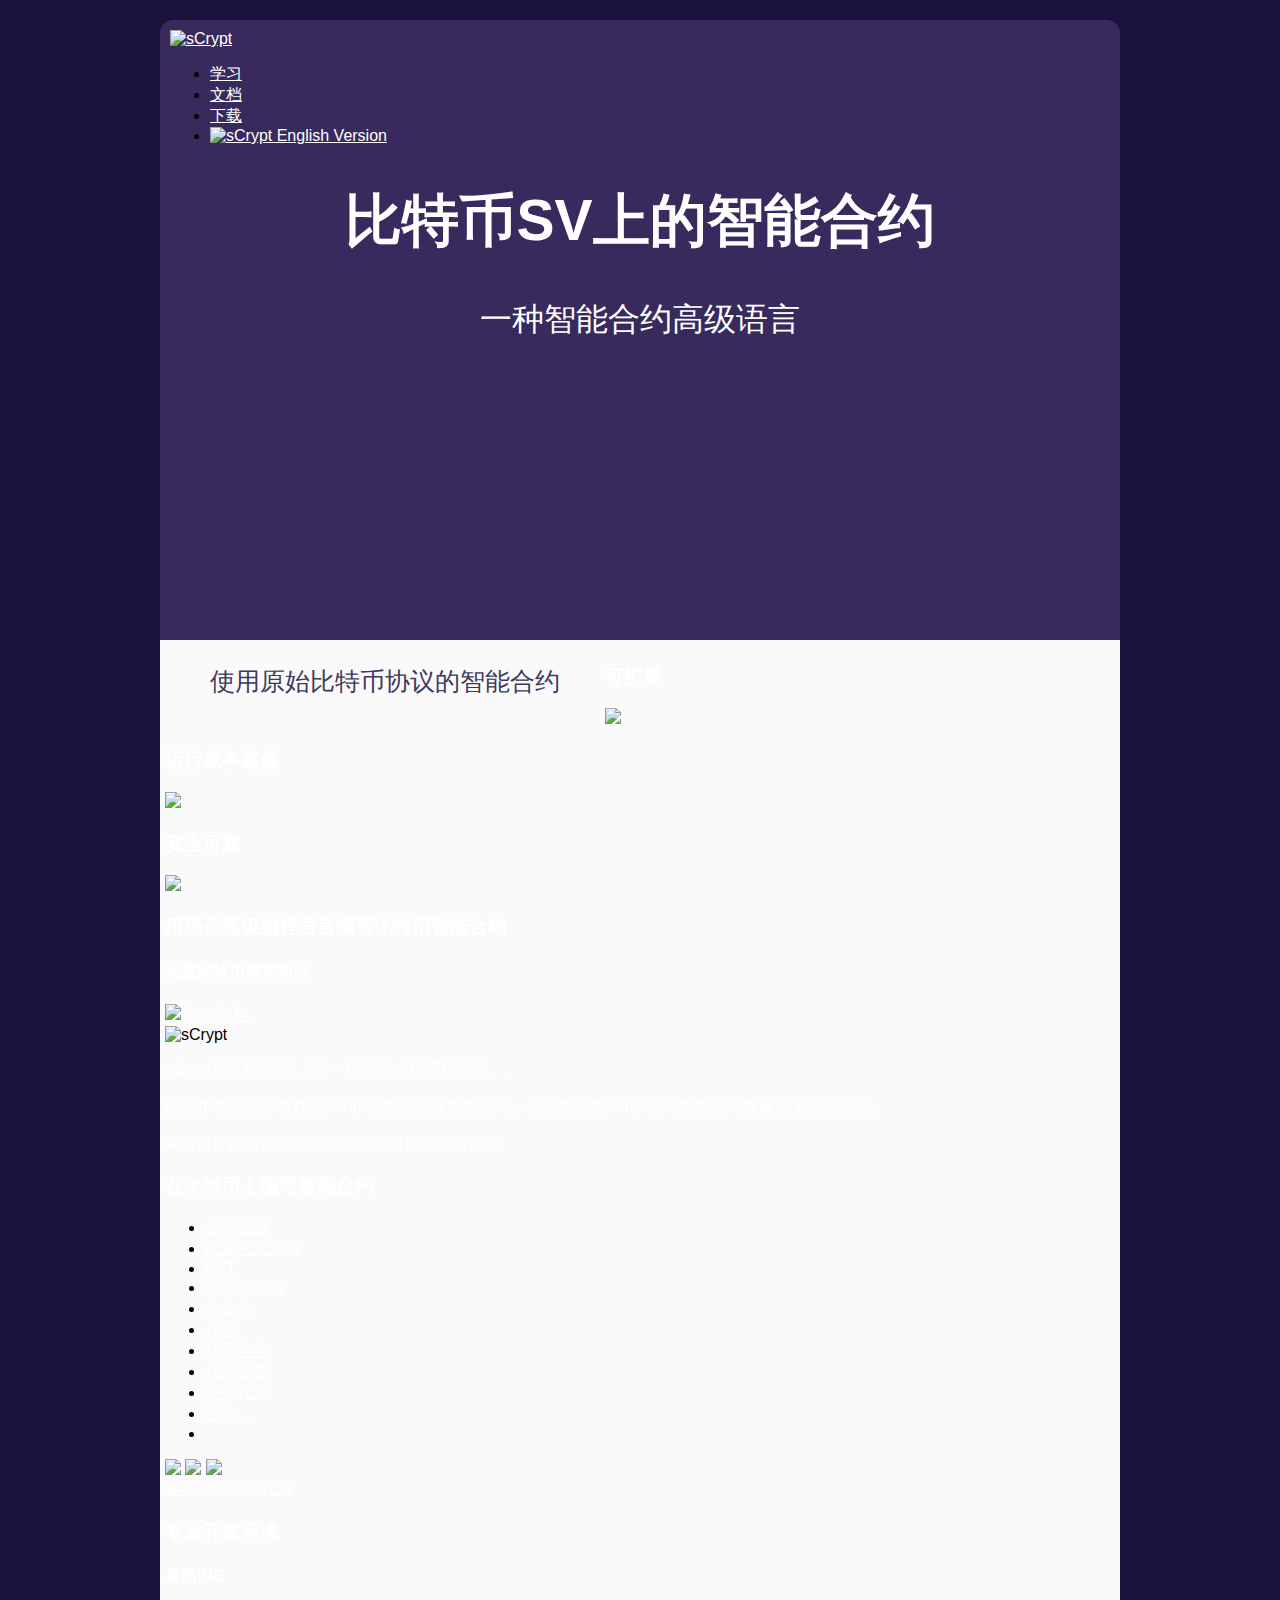
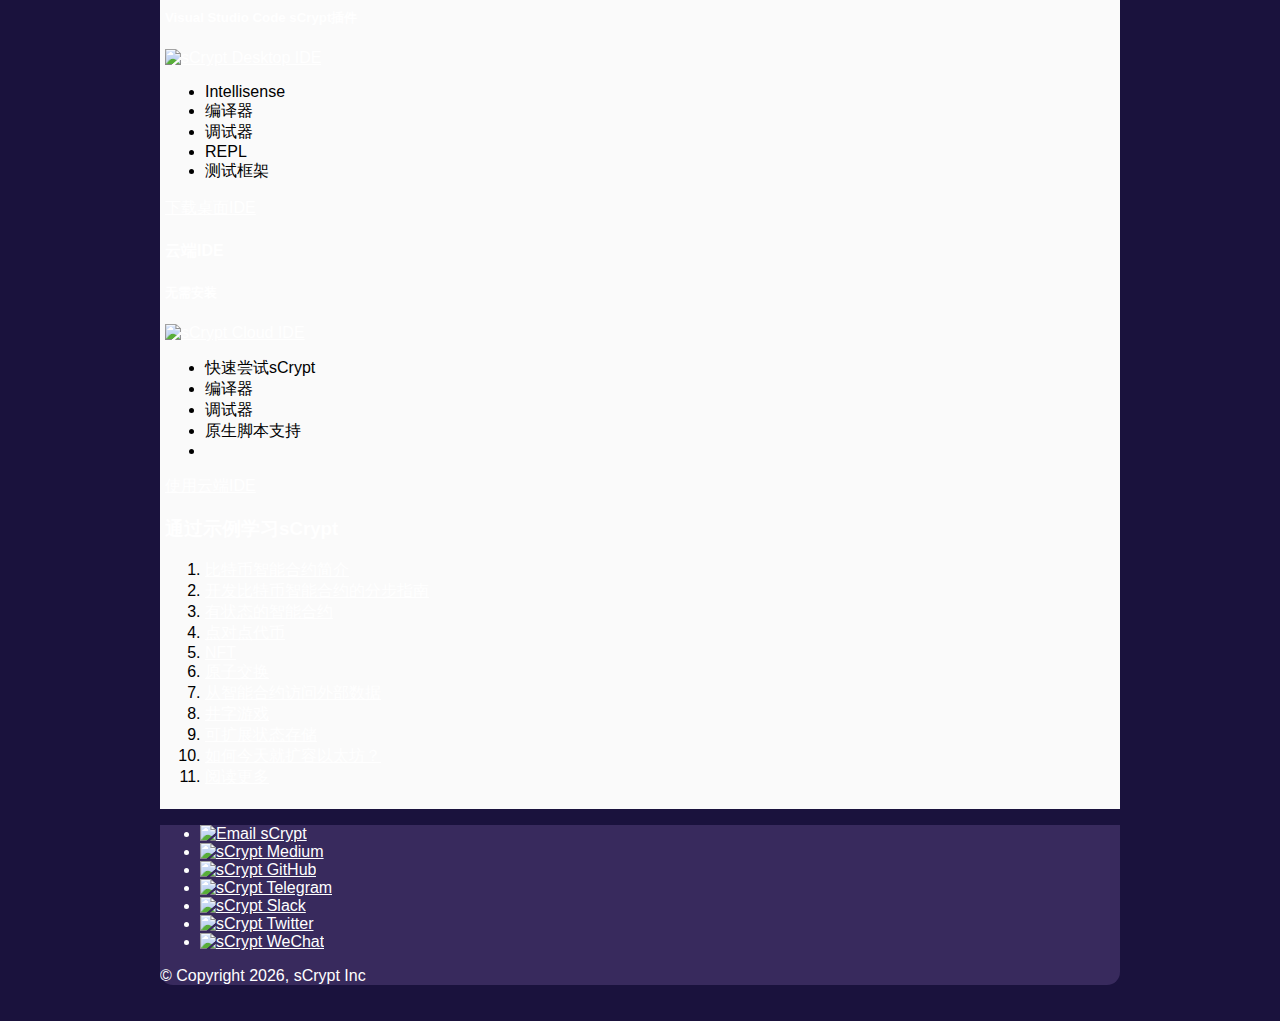
==== chinese.html @ aef9622e "update slack link" ====
<!DOCTYPE html>
<html>
  <head>
    <meta charset="utf-8">
    <meta name="viewport" content="width=device-width, initial-scale=1">
    <title>sCrypt — 比特币SV上的一种高级智能合约语言</title>
    <link rel="stylesheet" href="static/css/bulma.min.css">
    <link rel="stylesheet" href="static/css/app.css?cb=3">

    <meta name="description" content="比特币SV上的一种高级智能合约语言"/>
    <link rel="canonical" href="https://www.scrypt.io" />
    <meta property="og:title" content="sCrypt | Bitcoin SV"/>
    <meta property="og:description" content="比特币SV上的一种高级智能合约语言" />
    <meta property="og:image" content="https://scrypt.io/static/img/screenshot.png" />
    <meta property="og:image:width" content="1920"/>
    <meta property="og:image:height" content="1080"/>
    <meta property="og:url" content="https://scrypt.io"/>
    <meta property="og:site_name" content="scrypt"/>
    <meta property="og:type" content="website"/>
  </head>
  <body>
    <div class="container">

      <div class="site-wrapper">
        <div class="header">

          <div class="top-bar">
            <a href="/"><img src="static/img/scrypt.png" alt="sCrypt" class="logo" /></a>

            <ul class="navigation">
              <li class="learn-link"><a href="#learn">学习</a></li>
              <li><a href="https://scryptdoc.readthedocs.io/zh_CN/latest/" target="_blank">文档</a></li>
              <li class="download-link"><a href="#download">下载</a></li>
              <li class="language-link"><a href="/">
                  <img src="/static/img/english.svg" alt="sCrypt English Version" class="language-icon" />
                </a></li>
            </ul>

            <div class="clear"></div>
          </div>

          <h1 class="title">
            <span class="nowrap">比特币SV</span>上的智能合约
          </h1>
          <p class="subtitle">
            一种智能合约高级语言
          </p>

          <img src="static/img/code-sample1.png" alt="sCrypt Demo Contract" class="code-demo-mobile" />

        </div><!-- .header -->

        <div class="content-wrapper">
          <div class="columns">
            <p class="subtitle">使用原始比特币协议的智能合约</p>
            <div class="code-demo"></div>
          </div>
          <div class="clear"></div>
          <div class="columns widgets">
            <div class="column is-4">
              <div class="widget">
                <h3>可扩展</h3>
                <img src="static/img/up.svg" class="icon" />
                <div class="clear"></div>
              </div>
            </div>
            <div class="column is-4">
              <div class="widget">
                <h3>运行成本超低</h3>
                <img src="static/img/cent.svg" class="icon" />
                <div class="clear"></div>
              </div>
            </div>
            <div class="column is-4">
              <div class="widget">
                <h3>安全可靠</h3>
                <img src="static/img/lock.svg" class="icon" />
                <div class="clear"></div>
              </div>
            </div>
          </div>


          <div class="cta">
            <h3 class="title">用现代高级编程语言编写比特币智能合约 <span class="no-wrap"></span> </h3>
            <h4 class="small">无需比特币脚本知识</h4>
            <a href="https://scryptdoc.readthedocs.io/zh_CN/latest/" class="button is-large">
              <img src="static/img/books.svg" />
              阅读文档
            </a>
          </div>

          <div class="about">
            <div class="columns is-mobile">
              <div class="column is-2">
                <img src="static/img/logo-small.png" alt="sCrypt" />
              </div>
              <div class="column">
                <p>sCrypt是比特币SV上的一种智能合约高级语言。 <span class="nowrap"></span>.</p>

                <p>比特币使用基于堆栈的Script语言来支持智能合约，但是用原生Script编写智能合约既麻烦又容易出错。</p>

                <p>sCrypt旨在简化编写在链上运行的复杂智能合约。</p>
              </div>
            </div>
          </div>

          <div class="examples">
            <h3 class="title">在比特币上编写智能合约</h3>
            <div class="wrapper">
              <ul>
                <li><a href="https://github.com/sCrypt-Inc/boilerplate/blob/master/contracts/tictactoe.scrypt" data-img="code-tictactoe.png" class="example active" onClick="return didClickBuild(this)">井字游戏</a></li>
                <li><a class="example" href="https://github.com/sCrypt-Inc/boilerplate/blob/master/contracts/conwaygol.scrypt" data-img="code-gameoflife.png" onClick="return didClickBuild(this)">康威生命游戏</a></li>
                <li><a class="example" href="https://github.com/sCrypt-Inc/boilerplate/blob/master/contracts/nonFungibleToken.scrypt" data-img="code-nft.png" onClick="return didClickBuild(this)">NFT</a></li>
                <li><a class="example" href="https://github.com/sCrypt-Inc/boilerplate/blob/master/contracts/rps.scrypt" data-img="code-rockpapersissors.png" onClick="return didClickBuild(this)">石头剪刀布</a></li>
                <li><a class="example" href="https://github.com/sCrypt-Inc/boilerplate/blob/master/contracts/faucet.scrypt" data-img="code-faucet.png" onClick="return didClickBuild(this)">水龙头</a></li>
                <li><a class="example" href="https://github.com/sCrypt-Inc/boilerplate/blob/master/contracts/token.scrypt" data-img="code-token.png" onClick="return didClickBuild(this)">代币</a></li>
                <li><a class="example" href="https://github.com/sCrypt-Inc/boilerplate/blob/master/contracts/tokenSwap.scrypt" data-img="code-tokenswap.png" onClick="return didClickBuild(this)">代币互换</a></li>
                <li><a class="example" href="https://github.com/sCrypt-Inc/boilerplate/blob/master/contracts/tokenSale.scrypt" data-img="code-tokensale.png" onClick="return didClickBuild(this)">代币销售</a></li>
                <li><a class="example" href="https://github.com/sCrypt-Inc/boilerplate/blob/master/contracts/spvToken.scrypt" data-img="code-spvtoken.png" onClick="return didClickBuild(this)">SPV代币</a></li>
                <li><a href="https://github.com/sCrypt-Inc/boilerplate/tree/master/contracts" target="_blank">更多...</a></li>
                <li class="clear"></li>
              </ul>
              <a href="javascript:didClickPreviousBuild()" class="controller prev"><img src="static/img/prev.png" /></a>
              <a href="javascript:didClickNextBuild()" class="controller next"><img src="static/img/next.png" /></a>
              <a href="https://github.com/sCrypt-Inc/boilerplate/blob/master/contracts/tictactoe.scrypt" target="_blank" class="screenshot-link">
                <img class="screenshot" src="static/img/code/code-tictactoe.png" />
              </a>

            </div>
            <a target="_blank" href="https://github.com/sCrypt-Inc/boilerplate/blob/master/contracts/tictactoe.scrypt" class="see-code">参考井字游戏代码</a>
          </div>

          <div class="downloads" id="download">
            <h3 class="title">专业开发环境</h3>

            <div class="columns">
              <div class="column">
                <div class="desktop wrapper">
                  <h4>桌面IDE</h4>
                  <h5>Visual Studio Code sCrypt插件</h5>
                  <a href="https://marketplace.visualstudio.com/items?itemName=bsv-scrypt.sCrypt">
                    <img src="static/img/desktop-ide.png" alt="sCrypt Desktop IDE" />
                  </a>
                  <div class="content">
                    <ul>
                      <li>Intellisense</li>
                      <li>编译器</li>
                      <li>调试器</li>
                      <li>REPL</li>
                      <li>测试框架</li>
                    </ul>
                  </div>
                  <a class="button" href="https://marketplace.visualstudio.com/items?itemName=bsv-scrypt.sCrypt">下载桌面IDE</a>
                </div>
              </div>
              <div class="column">
                <div class="cloud wrapper">
                  <h4>云端IDE</h4>
                  <h5>无需安装</h5>
                  <a href="https://scrypt.studio/">
                    <img src="static/img/cloud-ide.png" alt="sCrypt Cloud IDE" />
                  </a>
                  <div class="content">
                    <ul>
                      <li>快速尝试sCrypt</li>
                      <li>编译器</li>
                      <li>调试器</li>
                      <li>原生脚本支持</li>
                      <li class="no-bullet">&nbsp;</li>
                    </ul>
                  </div>
                  <a class="button" href="https://scrypt.studio/">使用云端IDE</a>
                </div>
              </div>
              <div class="clear"></div>
            </div>
          </div>


          <div class="learn" id="learn">
            <h3 class="title">通过示例学习sCrypt</h3>
            <div class="wrapper">
              <div class="content">
                <ol>


                  <li><a target="_blank" href="https://xiaohuiliu.medium.com/introduction-to-bitcoin-smart-contracts-9c0ea37dc757">比特币智能合约简介</a></li>
                  <li><a target="_blank" href="https://xiaohuiliu.medium.com/a-step-by-step-guide-to-developing-bitcoin-smart-contracts-e43f00f42f05">开发比特币智能合约的分步指南</a></li>
                  <li><a target="_blank" href="https://medium.com/coinmonks/stateful-smart-contracts-on-bitcoin-sv-c24f83a0f783">有状态的智能合约</a></li>
                  <li><a target="_blank" href="https://xiaohuiliu.medium.com/peer-to-peer-tokens-6508986d9593">点对点代币</a></li>
                  <li><a target="_blank" href="https://xiaohuiliu.medium.com/non-fungible-tokens-on-bitcoin-sv-4575368f46a">NFT</a></li>
                  <li><a target="_blank" href="https://xiaohuiliu.medium.com/atomic-swap-on-bitcoin-sv-abc28e836cd5">原子交换</a></li>
                  <li><a target="_blank" href="https://medium.com/coinmonks/access-external-data-from-bitcoin-smart-contracts-2ecdc7448c43">从智能合约访问外部数据</a></li>
                  <li><a target="_blank" href="https://xiaohuiliu.medium.com/tic-tac-toe-on-bitcoin-sv-5acdf5bd676d">井字游戏</a></li>
                  <li><a target="_blank" href="https://xiaohuiliu.medium.com/scalable-state-storage-in-bsv-smart-contracts-60f9aeb3b1f">可扩展状态存储</a></li>
                  <li><a target="_blank" href="https://xiaohuiliu.medium.com/how-to-scale-ethereum-today-9bbaece3fb2e">如何今天就扩容以太坊？</a></li>
                  <li class="no-bullet"><a target="_blank" href="https://xiaohuiliu.medium.com/">阅读更多</a></li>

                </ol>
              </div>
            </div>
          </div>


        </div><!-- .content -->

        <div class="footer">
          <ul>
            <li><a title="Email sCrypt" target="_blank" href="mailto:support@scrypt.io"><img src="static/img/email.png" alt="Email sCrypt" /></a></li>
            <li><a title="sCrypt Medium" target="_blank" href="https://medium.com/@xiaohuiliu"><img src="static/img/medium.png" alt="sCrypt Medium" /></a></li>
            <li><a title="sCrypt GitHub" target="_blank" href="https://github.com/sCrypt-Inc"><img src="static/img/github.png" alt="sCrypt GitHub" /></a></li>
            <li><a title="sCrypt Telegram" target="_blank" href="https://t.me/joinchat/GwaRAxKT16JjXyHt5PuhHw"><img src="static/img/telegram.png" alt="sCrypt Telegram" /></a></li>
            <li><a title="sCrypt Slack" target="_blank" href="https://scryptworkspace.slack.com"><img src="static/img/slack.png" alt="sCrypt Slack" /></a></li>
            <li><a title="sCrypt Twitter" target="_blank" href="https://twitter.com/sinoTrinity"><img src="static/img/twitter.png" alt="sCrypt Twitter" /></a></li>
            <li><a title="sCrypt WeChat" target="_blank" href="static/img/wechat-qrcode.jpg"><img src="static/img/wechat.png" alt="sCrypt WeChat" /></a></li>
          </ul>
          <div class="clear"></div>
          <p>&copy; Copyright <script>document.write(new Date().getFullYear())</script>, sCrypt Inc</p>

        </div><!-- .footer-->

      </div><!-- .site-wrapper -->

    </div>
    <script src="https://code.jquery.com/jquery-3.5.1.slim.min.js" integrity="sha256-4+XzXVhsDmqanXGHaHvgh1gMQKX40OUvDEBTu8JcmNs=" crossorigin="anonymous"></script>
    <script src="static/js/app.js?cb=1"></script>
  </body>
</html>
---- static/css/app.css ----
body, html {
    background-color: #1A123D;
    font-family: Helvetica Neue, Helvetica;
}

p,
a,
h1,
h2,
h3,
h4,
h5,
strong,
em,
h6 {
    color: white;
}

.title, .subtitle {
    color: white;
}

.site-wrapper {
    max-width: 960px;
    margin: 0 auto;
    overflow: hidden;
}

.header {
    background: #382A5D url("/static/img/header.png") no-repeat bottom left;
    height: 600px;
    padding: 10px;
}

.header .top-bar {
    margin-bottom: 30px;
}

.header .logo {
}

.code-demo {
    background: url("/static/img/code-sample1.png") no-repeat;
    height: 629px;
    right: 0px;
    top: -450px;
    position: absolute;
    width: 593px;
}

.header .title {
    text-align: center;
    font-size: 57px;
}

.header .subtitle {
    text-align: center;
    font-size: 32px;
}

.content-wrapper .subtitle {
    color: #3F385D;
    font-size: 25px;
    margin-top: 20px;
    text-align: center;
}

.content-wrapper {
    background: #FAFAFA;
    margin: 0px;
    padding: 5px;
    min-height: 500px;
    position: relative;
}

.content-wrapper .subtitle {
    margin-top: 20px;
    float: left;
    width: 400px;
    margin-left: 20px;
    margin-right: 20px;
}

.footer {
    margin-top: 0px;
    background: #382A5D;
    color: white;
    padding: 0px;
    min-height: 100px;
}

.code-demo-mobile {
    display: none;
    margin: 0 auto;
    margin-top: -40px;
    transform: scale(1.1);
}

@media(min-width: 1024px) {
    .site-wrapper {
        margin-top: 20px;
        margin-bottom: 20px;
    }

    .header {
        border-top-left-radius: 13px;
        border-top-right-radius: 13px;
    }

    .footer {
        border-bottom-left-radius: 13px;
        border-bottom-right-radius: 13px;
    }
}

@media(max-width: 915px) {
    .header .title {
        font-size: 48px;
    }

    .header .subtitle {
        font-size: 27px;
    }

    .code-demo {
        top: -465px;
        left: 0px;
        right: 0px;
        margin-left: auto;
        margin-right: auto;
    }

    .content-wrapper .subtitle {
        margin-top: 70px;
        float: none;
        width: auto;
        margin-left: 0px;
        margin-right: 0px;
    }
}

@media(max-width: 767px) {
    .header .title {
        font-size: 45px;
    }

    .header .subtitle {
        font-size: 25px;
    }

    .code-demo {
        display: none;
    }

    .code-demo-mobile {
        display: block;
    }

    .content-wrapper .subtitle {
        margin-top: 10px;
    }
}

@media(max-width: 450px) {
    .header .title {
        font-size: 35px;
    }

    .header .subtitle {
        font-size: 18px;
    }

    .code-demo-mobile {
        margin-top: 40px;
        transform: scale(1.5);
    }


}
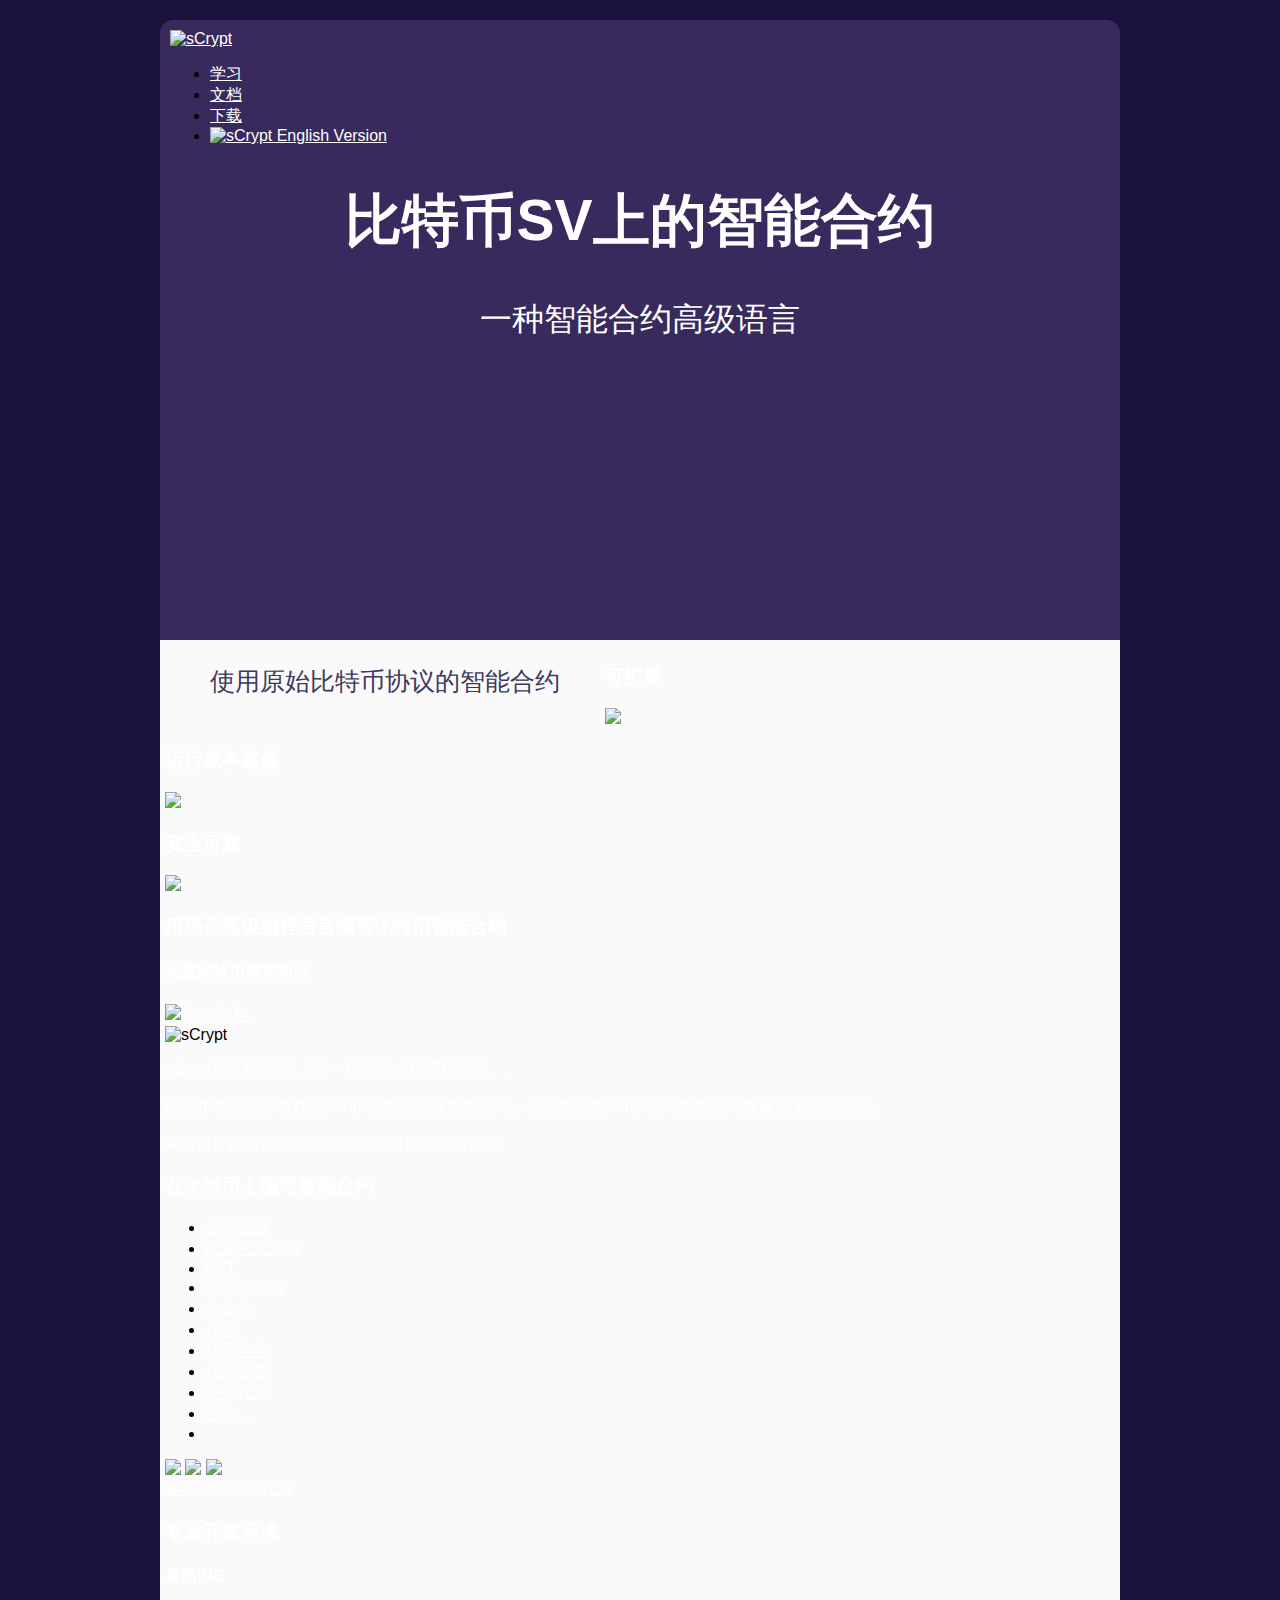
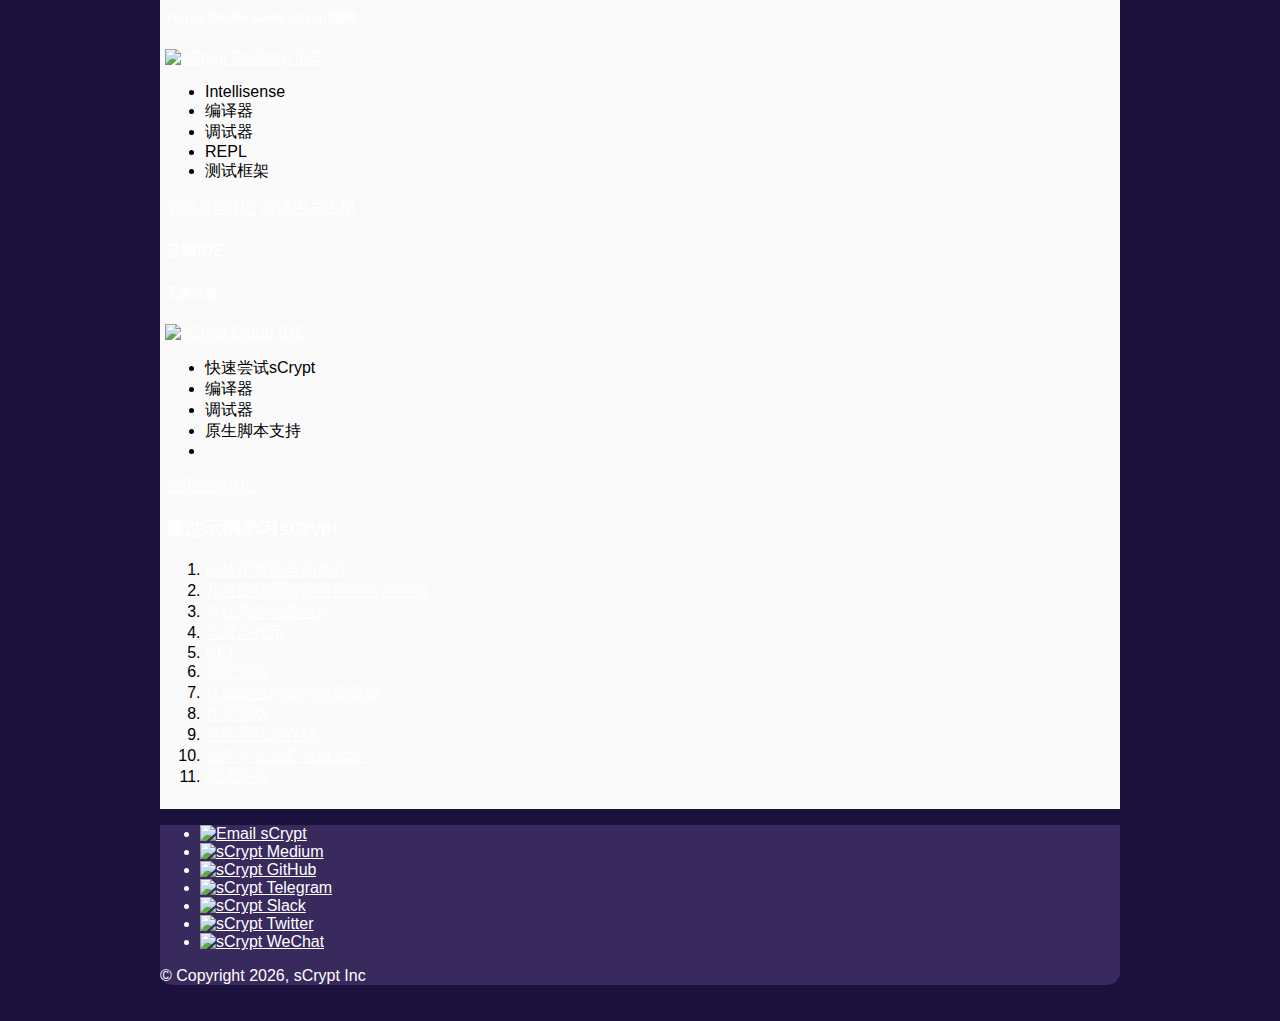
==== commit fcfc525a: "add IDE documentation" ====
--- a/chinese.html
+++ b/chinese.html
@@ -152,6 +152,7 @@
                     </ul>
                   </div>
                   <a class="button" href="https://marketplace.visualstudio.com/items?itemName=bsv-scrypt.sCrypt">下载桌面IDE</a>
+                  <a class="button" href="https://scrypt-ide.readthedocs.io/zh_CN/latest/">阅读用户手册</a>
                 </div>
               </div>
               <div class="column">
@@ -211,7 +212,7 @@
             <li><a title="sCrypt Medium" target="_blank" href="https://medium.com/@xiaohuiliu"><img src="static/img/medium.png" alt="sCrypt Medium" /></a></li>
             <li><a title="sCrypt GitHub" target="_blank" href="https://github.com/sCrypt-Inc"><img src="static/img/github.png" alt="sCrypt GitHub" /></a></li>
             <li><a title="sCrypt Telegram" target="_blank" href="https://t.me/joinchat/GwaRAxKT16JjXyHt5PuhHw"><img src="static/img/telegram.png" alt="sCrypt Telegram" /></a></li>
-            <li><a title="sCrypt Slack" target="_blank" href="https://scryptworkspace.slack.com"><img src="static/img/slack.png" alt="sCrypt Slack" /></a></li>
+            <li><a title="sCrypt Slack" target="_blank" href="https://join.slack.com/t/scryptworkspace/shared_invite/enQtNzQ1OTMyNDk1ODU3LTJmYjE5MGNmNDZhYmYxZWM4ZGY2MTczM2NiNTIxYmFhNTVjNjE5MGYwY2UwNDYxMTQyNGU2NmFkNTY5MmI1MWM"><img src="static/img/slack.png" alt="sCrypt Slack" /></a></li>
             <li><a title="sCrypt Twitter" target="_blank" href="https://twitter.com/sinoTrinity"><img src="static/img/twitter.png" alt="sCrypt Twitter" /></a></li>
             <li><a title="sCrypt WeChat" target="_blank" href="static/img/wechat-qrcode.jpg"><img src="static/img/wechat.png" alt="sCrypt WeChat" /></a></li>
           </ul>
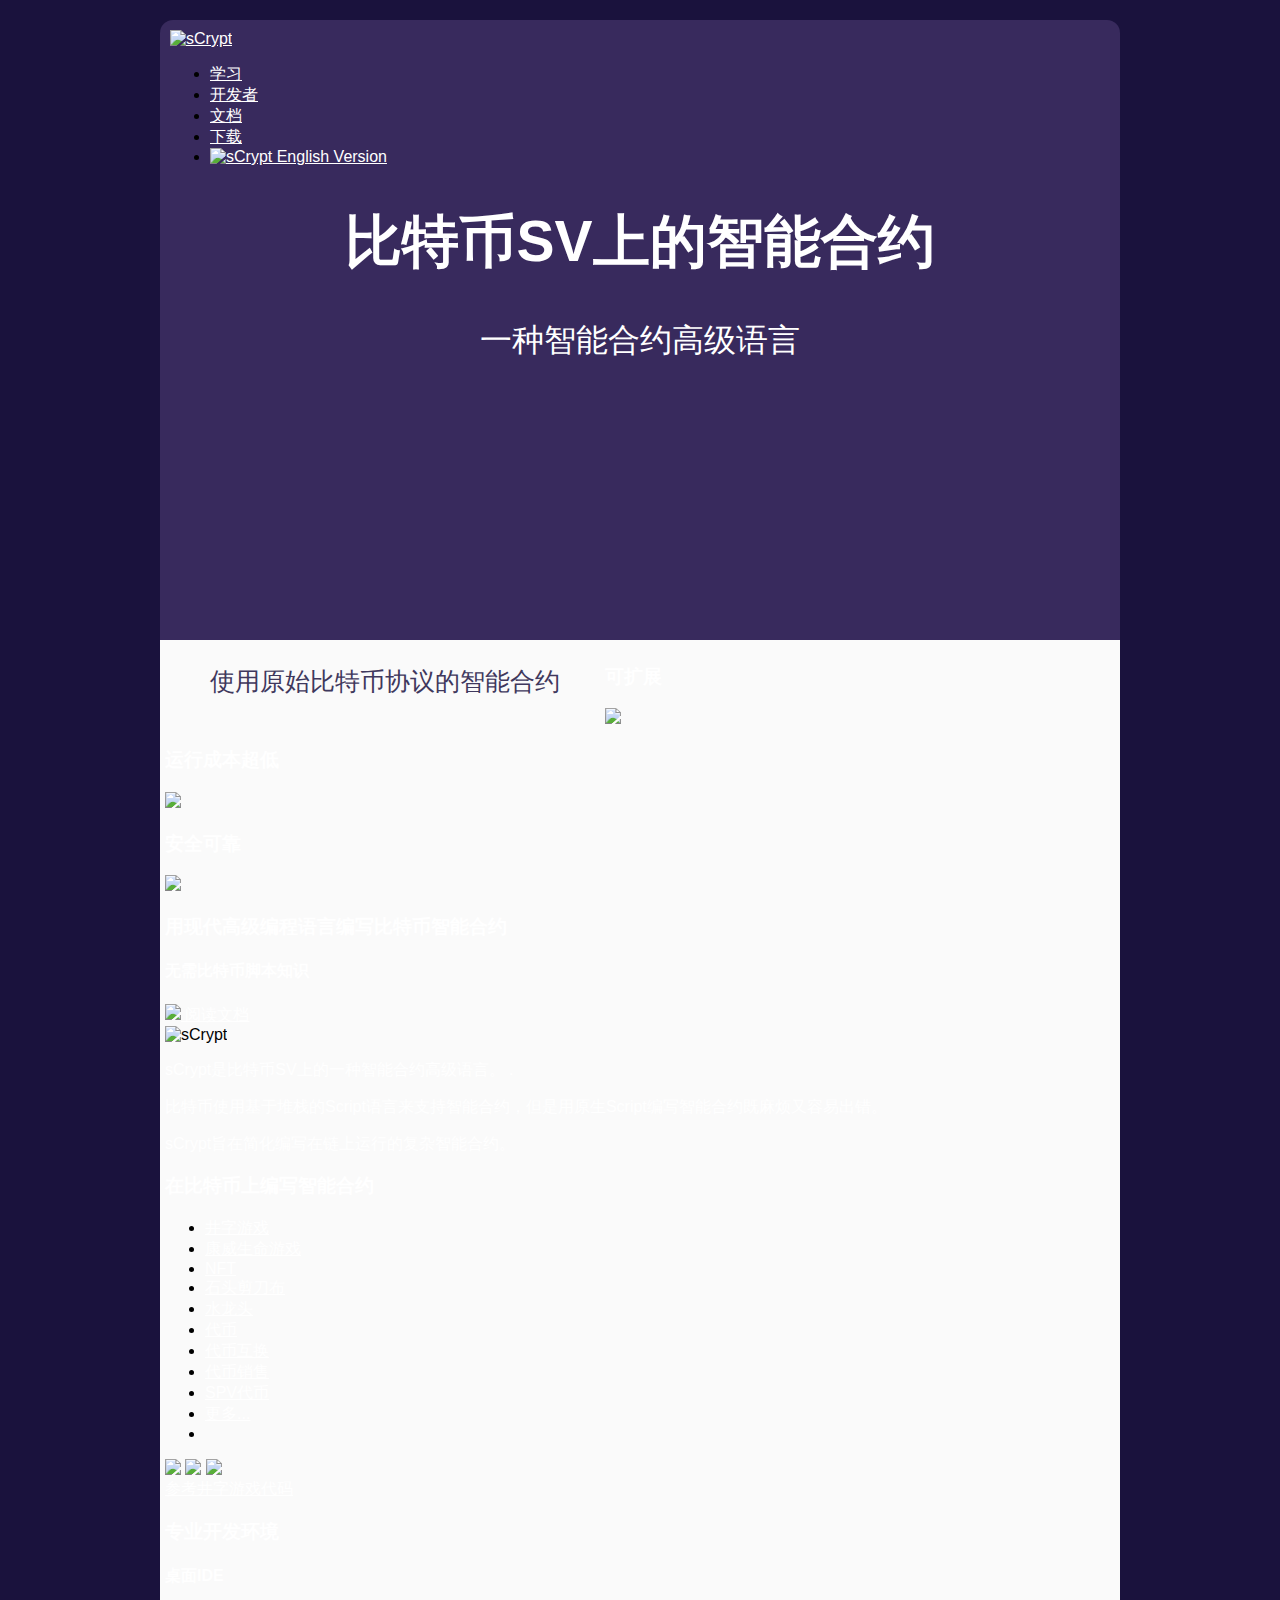
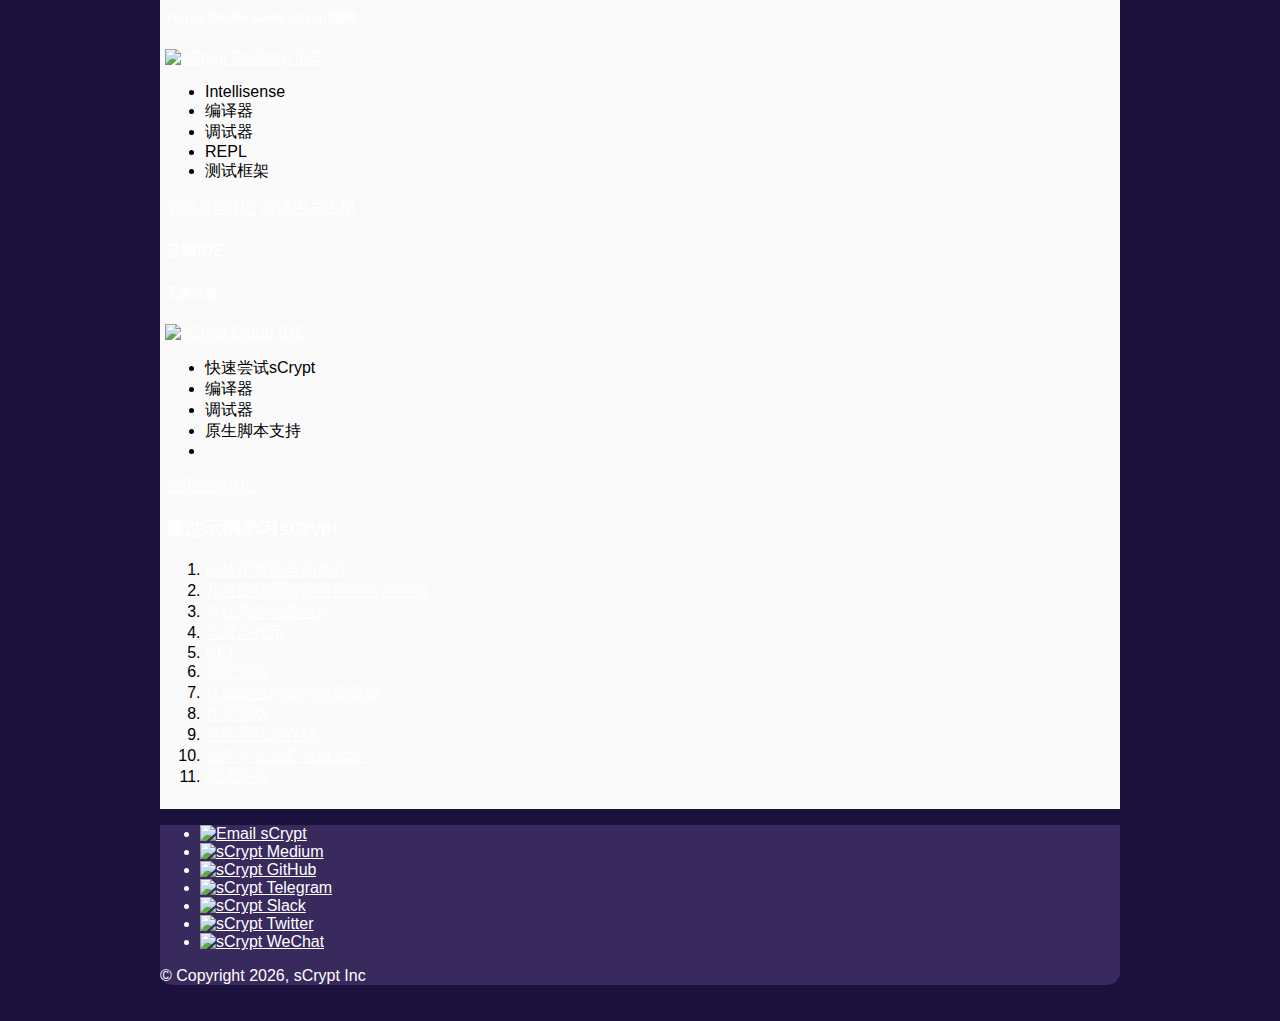
==== commit 8cdcb1f9: "add Learn" ====
--- a/chinese.html
+++ b/chinese.html
@@ -28,7 +28,8 @@
             <a href="/"><img src="static/img/scrypt.png" alt="sCrypt" class="logo" /></a>
 
             <ul class="navigation">
-              <li class="learn-link"><a href="#learn">学习</a></li>
+              <li class="learn-link"><a href="https://learn.scrypt.io/?lang=zh">学习</a></li>
+              <li class="awesome-link"><a href="https://github.com/sCrypt-Inc/awesome-scrypt/blob/master/README_CN.md">开发者</a></li>
               <li><a href="https://scryptdoc.readthedocs.io/zh_CN/latest/" target="_blank">文档</a></li>
               <li class="download-link"><a href="#download">下载</a></li>
               <li class="language-link"><a href="/">
@@ -196,7 +197,7 @@
                   <li><a target="_blank" href="https://xiaohuiliu.medium.com/tic-tac-toe-on-bitcoin-sv-5acdf5bd676d">井字游戏</a></li>
                   <li><a target="_blank" href="https://xiaohuiliu.medium.com/scalable-state-storage-in-bsv-smart-contracts-60f9aeb3b1f">可扩展状态存储</a></li>
                   <li><a target="_blank" href="https://xiaohuiliu.medium.com/how-to-scale-ethereum-today-9bbaece3fb2e">如何今天就扩容以太坊？</a></li>
-                  <li class="no-bullet"><a target="_blank" href="https://xiaohuiliu.medium.com/">阅读更多</a></li>
+                  <li class="no-bullet"><a target="_blank" href="https://github.com/sCrypt-Inc/awesome-scrypt/blob/master/README_CN.md">阅读更多</a></li>
 
                 </ol>
               </div>
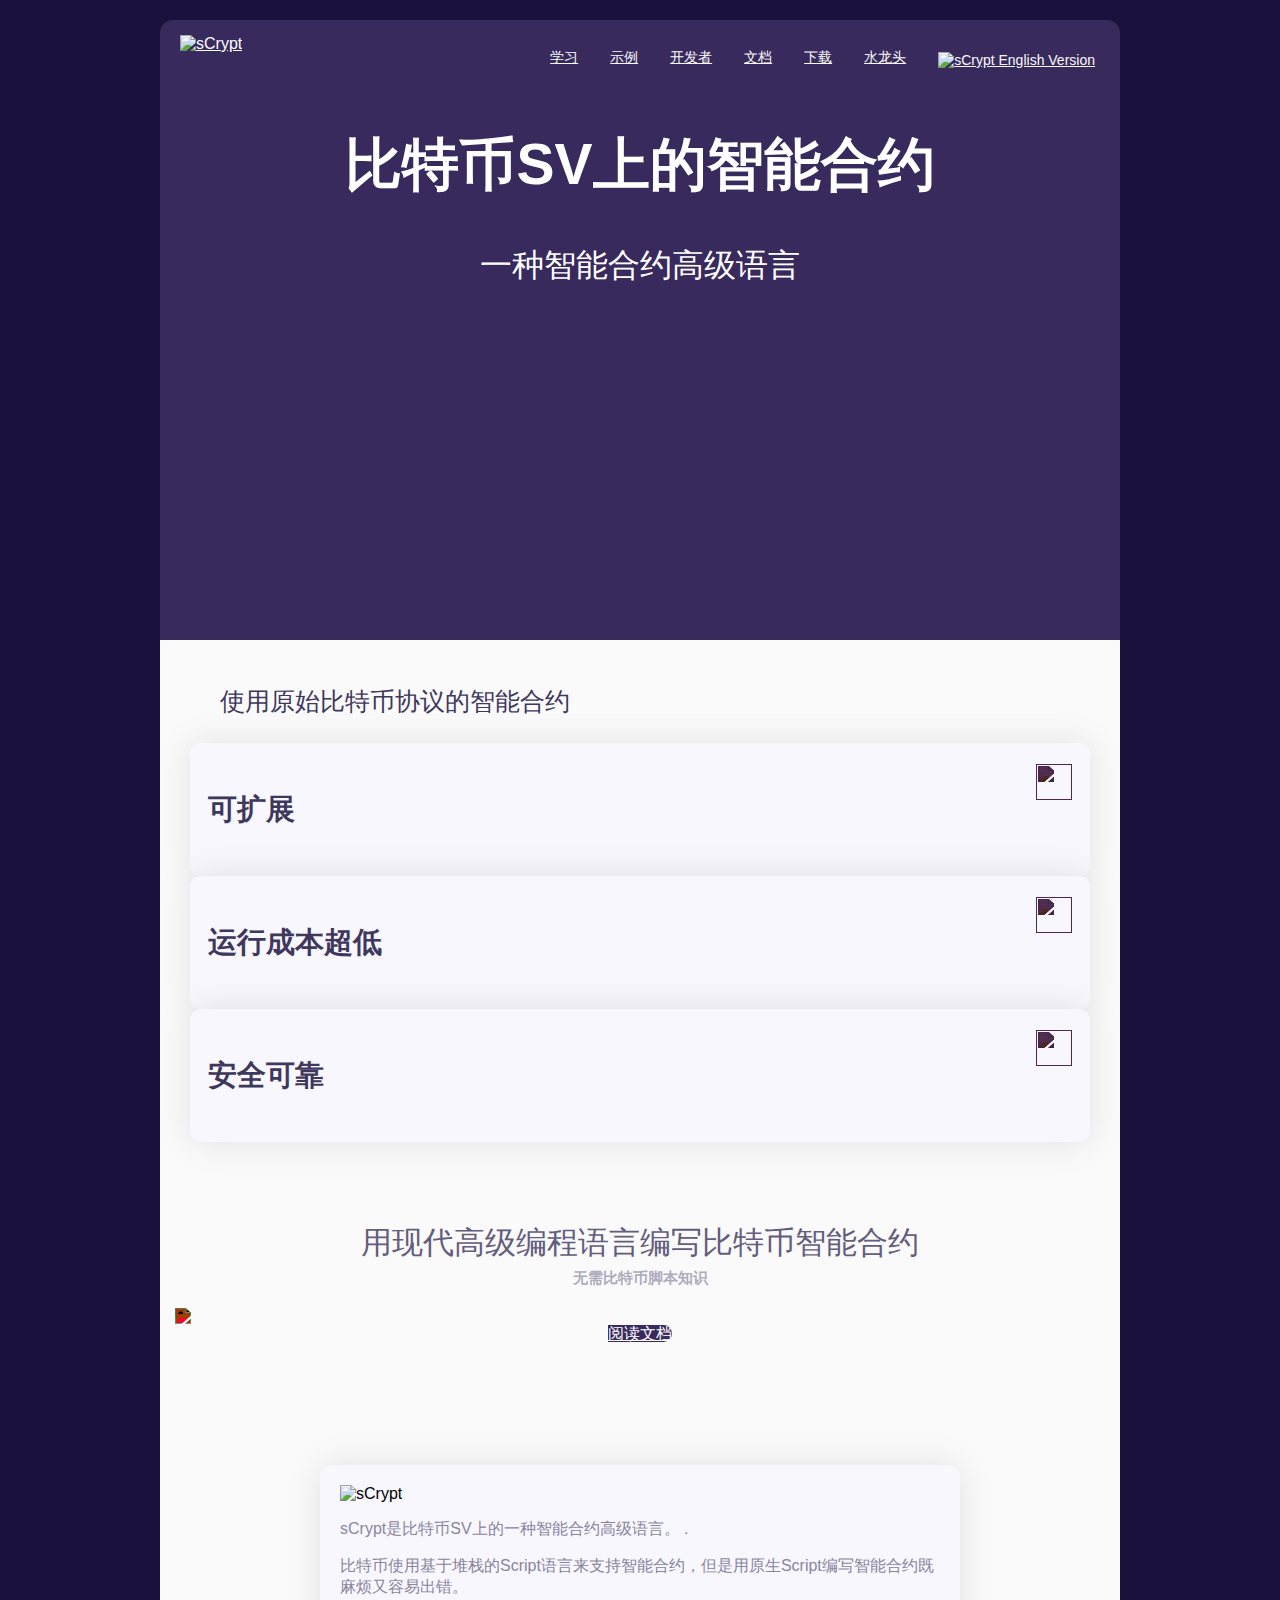
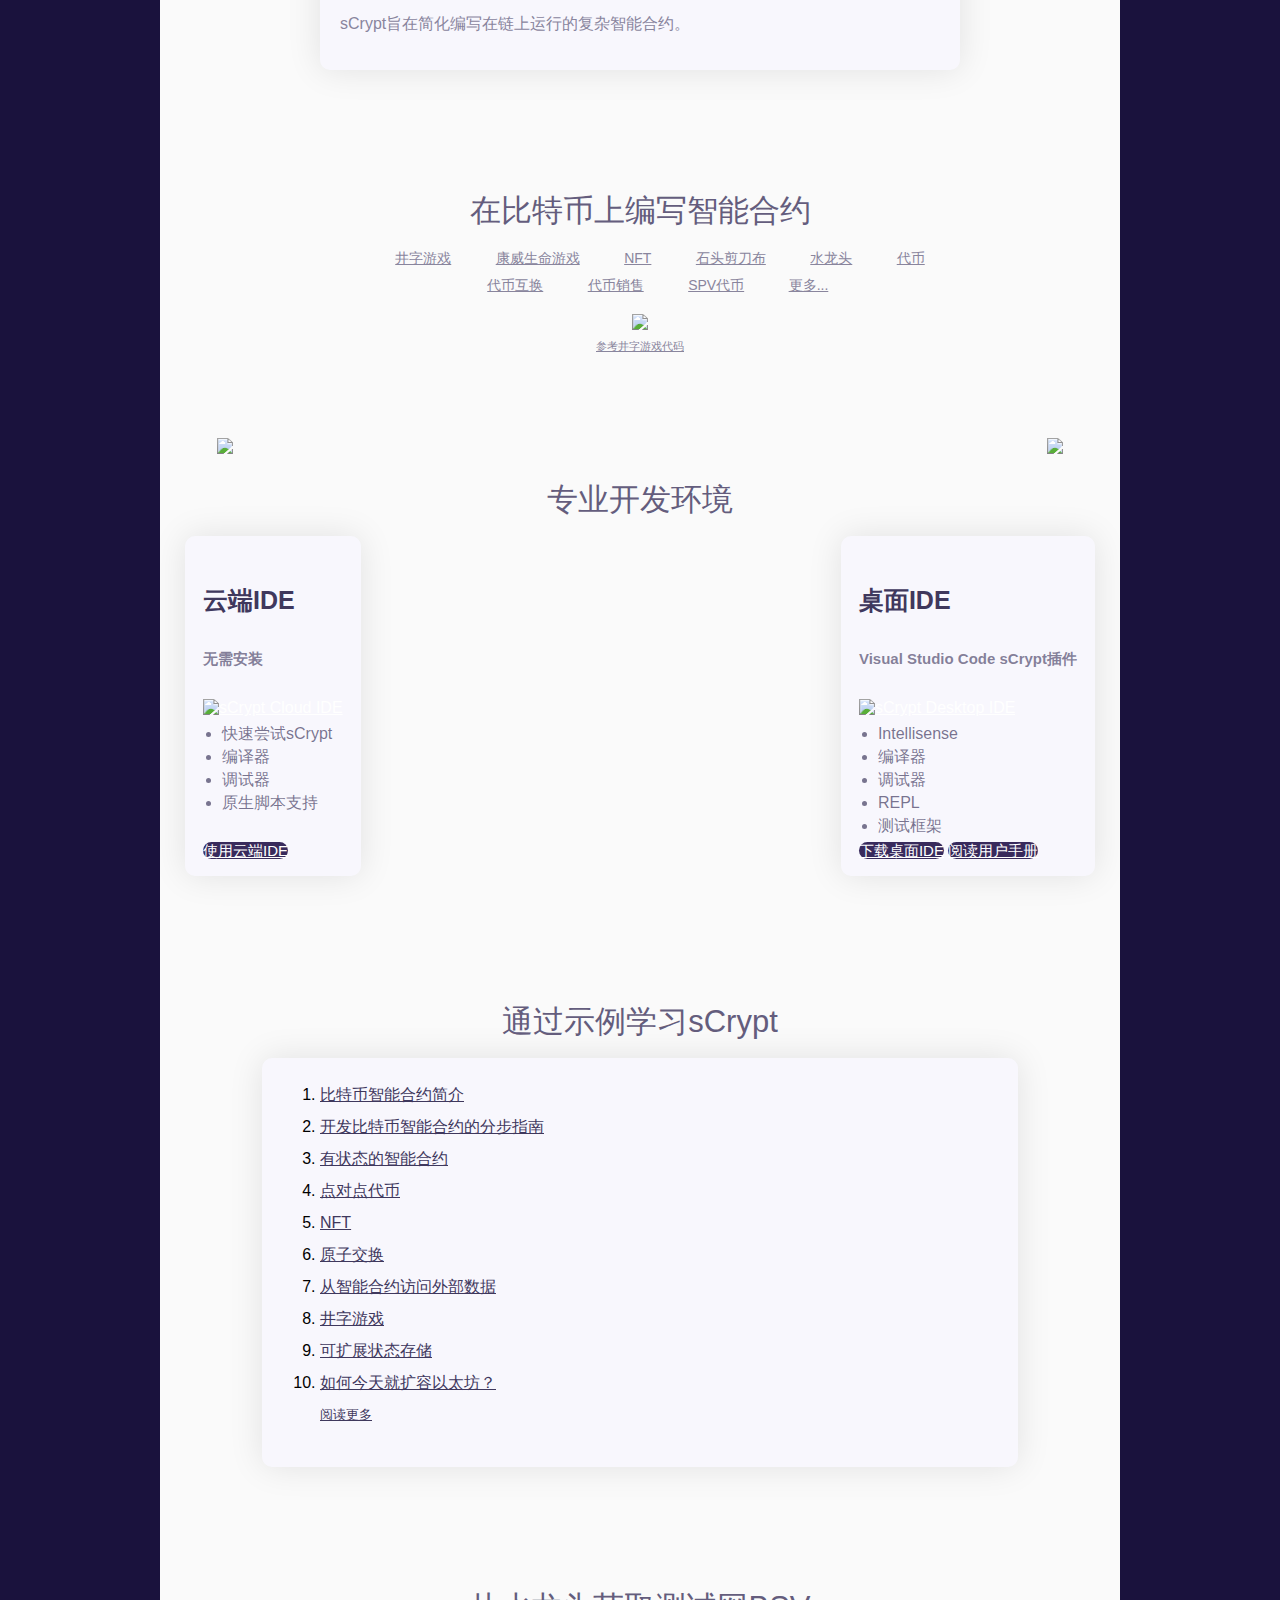
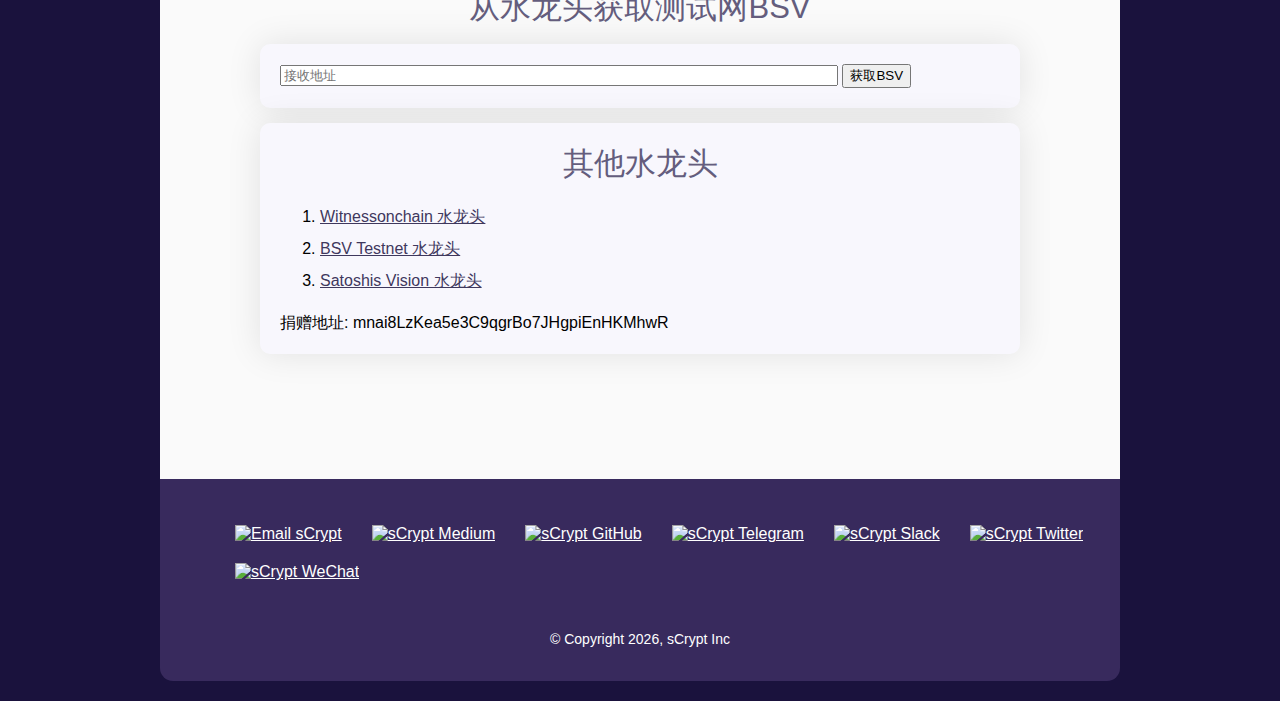
==== commit eae18d96: "add chinese" ====
--- a/chinese.html
+++ b/chinese.html
@@ -29,9 +29,11 @@
 
             <ul class="navigation">
               <li class="learn-link"><a href="https://learn.scrypt.io/?lang=zh">学习</a></li>
+              <li class="byexample-link"><a href="https://by-example.scrypt.io">示例</a></li>
               <li class="awesome-link"><a href="https://github.com/sCrypt-Inc/awesome-scrypt/blob/master/README_CN.md">开发者</a></li>
               <li><a href="https://scryptdoc.readthedocs.io/zh_CN/latest/" target="_blank">文档</a></li>
               <li class="download-link"><a href="#download">下载</a></li>
+              <li class="faucet-link"><a href="#faucet">水龙头</a></li>
               <li class="language-link"><a href="/">
                   <img src="/static/img/english.svg" alt="sCrypt English Version" class="language-icon" />
                 </a></li>
@@ -204,6 +206,115 @@
             </div>
           </div>
 
+          <div class="faucet" id="faucet">
+            <h3 class="title">从水龙头获取测试网BSV</h3>
+            <div class="wrapper" >
+              <div class="content" id="faucetcontent">
+                <div class="address">
+                    <input type="text" class="input" placeholder="接收地址" id="address-input" />
+                    <button id="getbsv" class="button">获取BSV</button>
+                </div>
+              </div>
+            </div>
+
+            <div class="wrapper">
+              <h2 class="title">其他水龙头</h2>
+              <div class="content">
+                <ol>
+                  <li><a target="_blank" href="https://witnessonchain.com/faucet/tbsv">Witnessonchain 水龙头</a></li>
+                  <li><a target="_blank" href="https://faucet.bitcoincloud.net">BSV Testnet 水龙头</a></li>
+                  <li><a target="_blank" href="https://testnet.satoshisvision.network">Satoshis Vision 水龙头</a></li>
+                </ol>
+              </div>
+              <div >
+                捐赠地址: <span>mnai8LzKea5e3C9qgrBo7JHgpiEnHKMhwR</span>
+              </div>
+            </div>
+            <script>
+
+            async function postData(url = '', data = {}) {
+              // Default options are marked with *
+              const response = await fetch(url, {
+                method: 'POST', // *GET, POST, PUT, DELETE, etc.
+                mode: 'cors', // no-cors, *cors, same-origin
+                cache: 'no-cache', // *default, no-cache, reload, force-cache, only-if-cached
+                credentials: 'same-origin', // include, *same-origin, omit
+                headers: {
+                  'Content-Type': 'application/json'
+                  // 'Content-Type': 'application/x-www-form-urlencoded',
+                },
+                redirect: 'follow', // manual, *follow, error
+                referrerPolicy: 'no-referrer', // no-referrer, *no-referrer-when-downgrade, origin, origin-when-cross-origin, same-origin, strict-origin, strict-origin-when-cross-origin, unsafe-url
+                body: JSON.stringify(data) // body data type must match "Content-Type" header
+              });
+              return response.json(); // parses JSON response into native JavaScript objects
+            }
+
+            function createSuccessMessage(txid = '') {
+              window.document.getElementById('faucetcontent').insertAdjacentHTML('afterend', `<article class="message is-primary">
+                <div class="message-header">
+                  <p>成功</p>
+                  <button class="delete" aria-label="delete" onclick='onDelete(this)'></button>
+                </div>
+                <div class="message-body">
+                  获取成功. 
+                  <strong>交易</strong>: <a href="https://test.whatsonchain.com/tx/${txid}" target="_blank">${txid}</a>
+                </div>
+              </article>`)
+            }
+
+            function createCooldownMessage(address = '') {
+              window.document.getElementById('faucetcontent').insertAdjacentHTML('afterend', `<article class="message is-warning">
+                <div class="message-header">
+                  <p>提示</p>
+                  <button class="delete" aria-label="delete" onclick='onDelete(this)'></button>
+                </div>
+                <div class="message-body">
+                  地址 ${address} 仍在冷却中，请在10分钟后重试。
+                </div>
+              </article>`)
+            }
+
+            function createErrorMessage(error = '') {
+              window.document.getElementById('faucetcontent').insertAdjacentHTML('afterend', `<article class="message is-danger">
+                <div class="message-header">
+                  <p>失败</p>
+                  <button class="delete" aria-label="delete" onclick='onDelete(this)'></button>
+                </div>
+                <div class="message-body">
+                  ${error}
+                </div>
+              </article>`)
+            }
+
+            function onDelete(button) {
+              const article = button.parentNode.parentNode;
+              const wrapper = window.document.querySelector('.faucet .wrapper');
+              if(wrapper) {
+                wrapper.removeChild(article)
+              }
+            }
+
+
+            window.document.getElementById('getbsv').addEventListener('click', (e) => {
+              const address = window.document.getElementById('address-input').value;
+              if(typeof address === 'string' && address !== '') {
+                postData('https://witnessonchain.com/v1/faucet/tbsv', { address: address })
+                .then(data => {
+                  if(data.code  === 0) {
+                    createSuccessMessage(data.txid)
+                  } else if(data.code === 20) {
+                    createCooldownMessage(address);
+                  } else {
+                    createErrorMessage(data.message)
+                  }
+                });
+              }              
+            })
+
+            </script>
+
+          </div> <!-- .faucet -->
 
         </div><!-- .content -->
 
--- a/static/css/app.css
+++ b/static/css/app.css
@@ -27,7 +27,7 @@
 }
 
 .header {
-    background: #382A5D url("/static/img/header.png") no-repeat bottom left;
+    background: #382A5D url("../img/header.png") no-repeat bottom left;
     height: 600px;
     padding: 10px;
 }
@@ -37,10 +37,12 @@
 }
 
 .header .logo {
+    margin-left: 10px;
+    margin-top: 5px;
 }
 
 .code-demo {
-    background: url("/static/img/code-sample1.png") no-repeat;
+    background: url("../img/code-sample1.png") no-repeat;
     height: 629px;
     right: 0px;
     top: -450px;
@@ -65,10 +67,51 @@
     text-align: center;
 }
 
+.content-wrapper .title {
+    color: #645D7D;
+    max-width: 600px;
+    font-size: 31px;
+    margin-top: 20px;
+    text-align: center;
+    font-weight: normal;
+    margin: 0 auto;
+    margin-top: 40px;
+}
+
+.cta .small {
+    color: #AEABBD;
+    text-align: center;
+    width: auto;
+    font-size: 15px;
+    margin-top: 5px;
+}
+
+.cta {
+    text-align: center;
+}
+
+.cta .button {
+    margin-top: 10px;
+    background-color: #382A5C;
+    color: white;
+    border-radius: 11px;
+}
+
+.cta .button:hover {
+    background-color: #3C3353;
+}
+
+.cta .button img {
+    filter: invert(100%) sepia(0%) saturate(7464%) hue-rotate(52deg) brightness(119%) contrast(100%);
+    width: 24px;
+    margin-right: 10px;
+    display: block;
+}
+
 .content-wrapper {
     background: #FAFAFA;
     margin: 0px;
-    padding: 5px;
+    padding: 5px 15px;
     min-height: 500px;
     position: relative;
 }
@@ -96,12 +139,332 @@
     transform: scale(1.1);
 }
 
+.clear {
+    clear: both;
+}
+
+.widget {
+    background: #F8F7FD;
+    border-radius: 10px;
+    vertical-align: middle;
+    padding: 21px 18px;
+    box-shadow: 0px 0px 34px 0px rgba(0, 0, 0, 0.1);
+}
+
+.widget img {
+    float: right;
+    width: 36px;
+    height: 36px;
+    filter: invert(7%) sepia(51%) saturate(3677%) hue-rotate(243deg) brightness(30%) contrast(98%);
+}
+
+.widget h3 {
+    color: #3F385D;
+    font-size: 29px;
+    line-height: 33px;
+    float: left;
+}
+
+.about {
+    background: #F8F7FD;
+    max-width: 600px;
+    padding: 20px;
+    border-radius: 10px;
+    box-shadow: 0px 0px 34px 0px rgba(0, 0, 0, 0.1);
+}
+
+.about,
+.examples,
+.learn,
+.faucet,
+.downloads {
+    margin: 120px auto;
+}
+
+.cta {
+    margin: 80px 0;
+}
+
+.about p {
+    color: #89859D;
+    margin-bottom: 15px;
+}
+
+.examples { 
+    text-align: center;
+    position: relative;
+}
+
+.examples .controller { 
+    width: 100px;
+    height: 100px;
+    top: 250px;
+    position: absolute;
+    z-index: 10;
+}
+
+.examples .controller.prev { 
+    left: 0px;
+}
+
+.examples .controller.next { 
+    right: 0px;
+}
+
+.examples .wrapper {
+    max-height: 400px;
+    overflow: hidden;
+    background: url("../img/divider.png") no-repeat bottom center;
+}
+
+.examples .wrapper img {
+    margin-top: -70px;
+    max-width: 90%;
+    z-index: 1;
+}
+
+.examples ul {
+    text-align: center;
+    max-width: 650px;
+    margin: 15px auto;
+    display: block;
+}
+
+.examples ul li {
+    line-height: 13px;
+    display: inline-block;
+}
+
+.examples .see-code {
+    display: block;
+    color: #89859D;
+    font-size: 11px;
+    padding: 5px;
+}
+
+.examples .screenshot-link {
+    display: block;
+    z-index: 1;
+    position: relative;
+}
+
+.examples ul li a {
+    position: relative;
+    color: #89859D;
+    font-size: 14px;
+    float: left;
+    padding: 5px 20px;
+    z-index: 99;
+    display: inline-block;
+}
+
+.examples ul li a.active {
+    text-decoration: underline;
+}
+
+.downloads .columns {
+    margin: 10px 0;
+}
+
+.downloads .wrapper {
+    max-width: 350px;
+    margin: 5px auto;
+    background: #F8F7FD;
+    border-radius: 10px;
+    vertical-align: middle;
+    padding: 15px 18px;
+    box-shadow: 0px 0px 34px 0px rgba(0, 0, 0, 0.1);
+}
+
+.downloads h4 {
+    color: #3F385D;
+    font-size: 25px;
+}
+
+.downloads h5 {
+    color: rgba(63, 56, 93, 0.63);
+    font-size: 15px;
+}
+
+.downloads img {
+    margin: 5px 0;
+}
+
+.downloads .content {
+    margin: 0px;
+    padding: 0px;
+}
+
+.downloads ul {
+    margin: 0px;
+    padding: 0px;
+    margin-bottom: 5px;
+    margin-left: 19px;
+}
+
+.downloads li {
+    color: rgba(63, 56, 93, 0.69);
+    font-size: 16px;
+    line-height: 23px;
+}
+
+.downloads .button {
+    width: 100%;
+    border-radius: 13px;
+    background: #382A5C;
+    color: white;
+    margin-top: 5px;
+    height: 33px;
+    font-size: 15px;
+}
+
+.learn .wrapper {
+    max-width: 720px;
+    margin: 15px auto;
+    background: #F8F7FD;
+    border-radius: 10px;
+    vertical-align: middle;
+    padding: 5px 18px 20px 18px;
+    box-shadow: 0px 0px 34px 0px rgba(0, 0, 0, 0.1);
+}
+
+.learn li {
+    line-height: 32px;
+}
+
+.learn a {
+    color: #3F385D;
+}
+
+.learn a:hover {
+    color: rgb(25, 10, 188);
+}
+
+.no-bullet {
+    list-style: none;
+}
+
+.learn .no-bullet {
+    font-size: 13px;
+}
+
+.fa {
+    font-size: 13px;
+}
+
+.faucet .wrapper {
+    max-width: 720px;
+    margin: 15px auto;
+    background: #F8F7FD;
+    border-radius: 10px;
+    vertical-align: middle;
+    padding: 20px 20px 20px 20px;
+    box-shadow: 0px 0px 34px 0px rgba(0, 0, 0, 0.1);
+}
+
+
+.faucet .wrapper .title {
+    margin: 0 auto;
+}
+
+.faucet li {
+    line-height: 32px;
+}
+
+.faucet a {
+    color: #3F385D;
+}
+
+.faucet a:hover {
+    color: rgb(25, 10, 188);
+}
+
+.address label {
+    float: none; /* if you had floats before? otherwise inline-block will behave differently */
+    display: inline-block;
+    vertical-align: middle;
+    border: none;
+    height: 32px;
+    
+    padding-left: 1em;
+    padding-right: 0em;
+}
+
+.address input {
+ 
+    width: 550px;
+}
+
+.footer {
+    text-align: center;
+    padding: 20px;
+}
+
+.footer ul {
+    display: inline-block;
+}
+
+.footer ul li {
+    float: left;
+    display: inline-block;
+    margin: 0 5px;
+}
+
+.footer ul li a {
+    padding: 10px;
+    display: inline-block;
+}
+
+.footer p {
+    margin-top: 20px;
+    font-size: 14px;
+}
+
+.navigation {
+    float: right;
+    display: inline-block;
+    margin-top: 14px;
+    margin-right: 10px;
+}
+
+.navigation li {
+    float: left;
+    margin-left: 22px;
+    display: inline-block;
+}
+
+.navigation a {
+    color: #F9F9F9;
+    font-size: 14px;
+    padding: 5px;
+    display: inline-block;
+}
+
+.nowrap {
+    white-space: nowrap;
+}
+
+.language-icon {
+    margin-top: 3px;
+    width: 22px;
+}
+
 @media(min-width: 1024px) {
+
+    .widgets {
+        max-width: 900px;
+        margin: 0 auto;
+    }
+
     .site-wrapper {
         margin-top: 20px;
         margin-bottom: 20px;
     }
 
+    .site-wrapper .subtitle {
+        margin-top: 40px;
+    }
+
     .header {
         border-top-left-radius: 13px;
         border-top-right-radius: 13px;
@@ -111,6 +474,28 @@
         border-bottom-left-radius: 13px;
         border-bottom-right-radius: 13px;
     }
+
+    .examples .wrapper img {
+        margin-top: -145px;
+    }
+
+    .downloads .wrapper.desktop {
+        float: right;
+        margin-right: 10px;
+    }
+
+    .downloads .wrapper.cloud {
+        float: left;
+        margin-left: 10px;
+    }
+
+}
+
+@media(max-width: 1024px) {
+    .examples .wrapper img {
+        margin-top: -145px;
+    }
+
 }
 
 @media(max-width: 915px) {
@@ -134,8 +519,12 @@
         margin-top: 70px;
         float: none;
         width: auto;
-        margin-left: 0px;
-        margin-right: 0px;
+        margin-left: auto;
+        margin-right: auto;
+    }
+
+    .examples .wrapper img {
+        margin-top: -125px;
     }
 }
 
@@ -157,7 +546,47 @@
     }
 
     .content-wrapper .subtitle {
-        margin-top: 10px;
+        margin-top: 20px;
+    }
+
+    .examples .wrapper img {
+        margin-top: -100px;
+    }
+
+    .examples .controller img {
+        width: 40px;
+        height: 40px;
+    }
+
+    .examples .controller.prev { 
+        left: -20px;
+    }
+
+    .examples .controller.next { 
+        right: -20px;
+    }
+}
+
+
+@media(max-width: 600px) {
+    .examples .wrapper img {
+        margin-top: -80px;
+    }
+
+    .examples .controller {
+        top: 300px;
+    }
+
+    .examples .controller.prev { 
+        left: -30px;
+    }
+
+    .examples .controller.next { 
+        right: -30px;
+    }
+
+    .navigation .learn-link {
+        display: none;
     }
 }
 
@@ -175,5 +604,65 @@
         transform: scale(1.5);
     }
 
-
-}
+    .examples .wrapper img {
+        margin-top: -50px;
+    }
+
+    .navigation .download-link {
+        display: none;
+    }
+
+    .navigation .faucet-link {
+        display: none;
+    }
+
+    .examples .controller {
+        top: 350px;
+    }
+
+    .examples .controller img {
+        width: 30px;
+        height: 30px;
+    }
+
+    .examples .controller.prev { 
+        left: -40px;
+    }
+
+    .examples .controller.next { 
+        right: -40px;
+    }
+}
+
+@media(max-width: 319px) {
+
+    .examples ul li a {
+        display: block;
+        float: none;
+        width: 100%;
+    }
+
+    .examples .controller {
+        display: none;
+    }
+
+    .examples .wrapper {
+        border: none;
+        max-height: none;
+    }
+
+    .header .logo {
+        margin-left: 5px;
+        margin-top: 0px;
+        width: 100px;
+    }
+
+    .navigation {
+        margin: 0 auto;
+        display: inline-block;
+    }
+
+    .navigation li {
+        margin: 0 auto;
+    }
+}
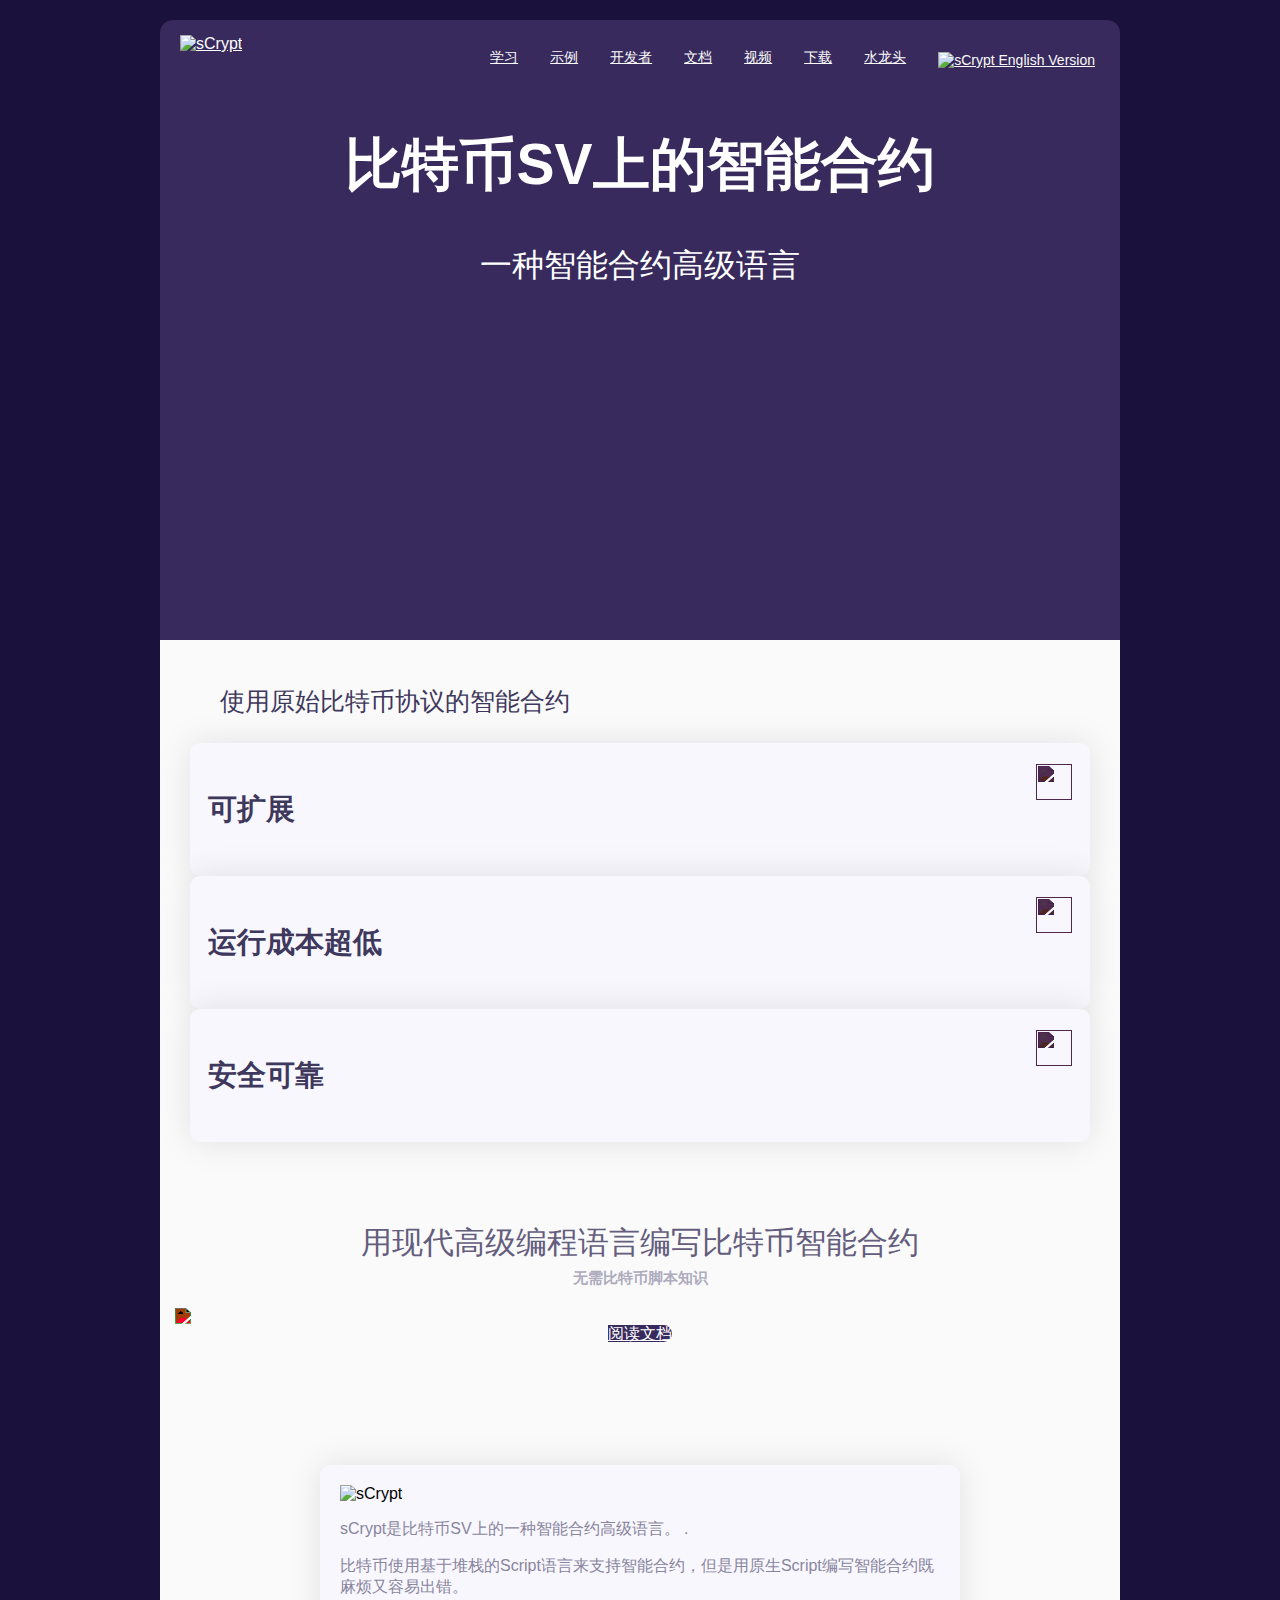
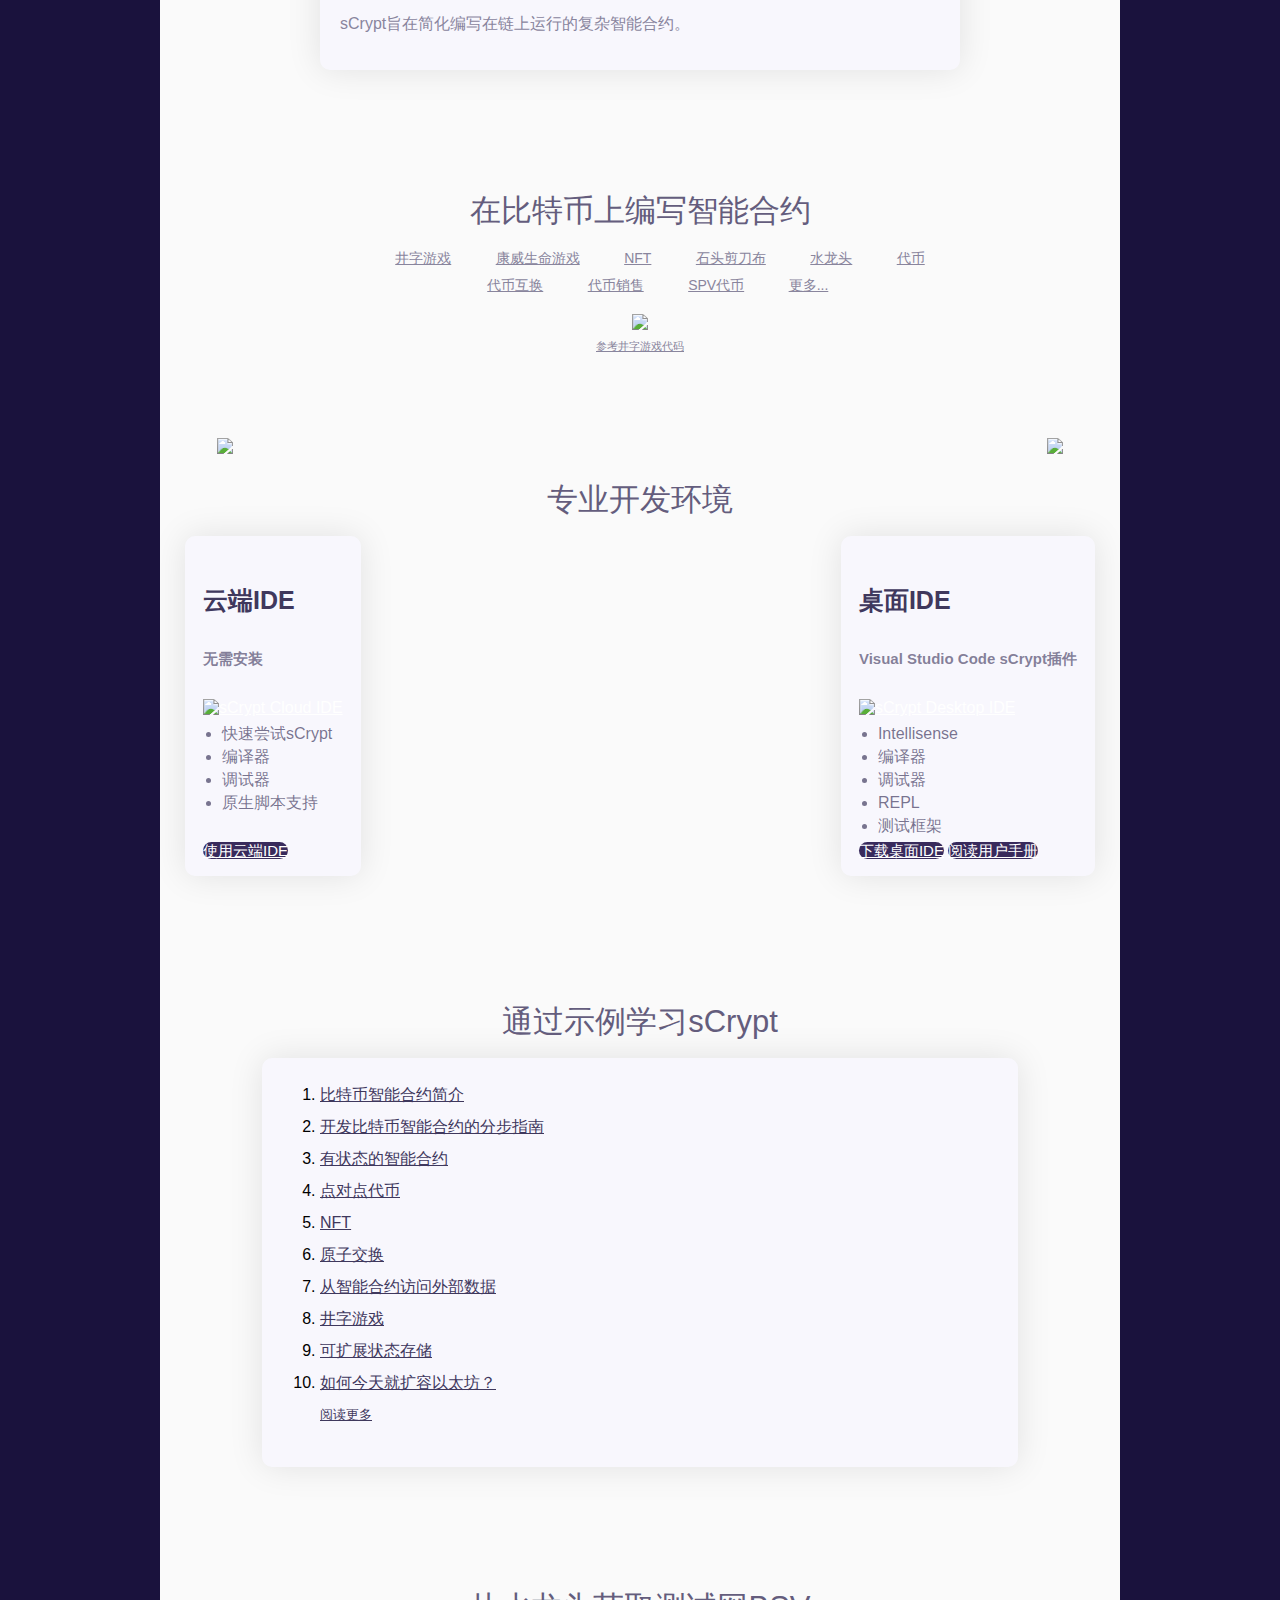
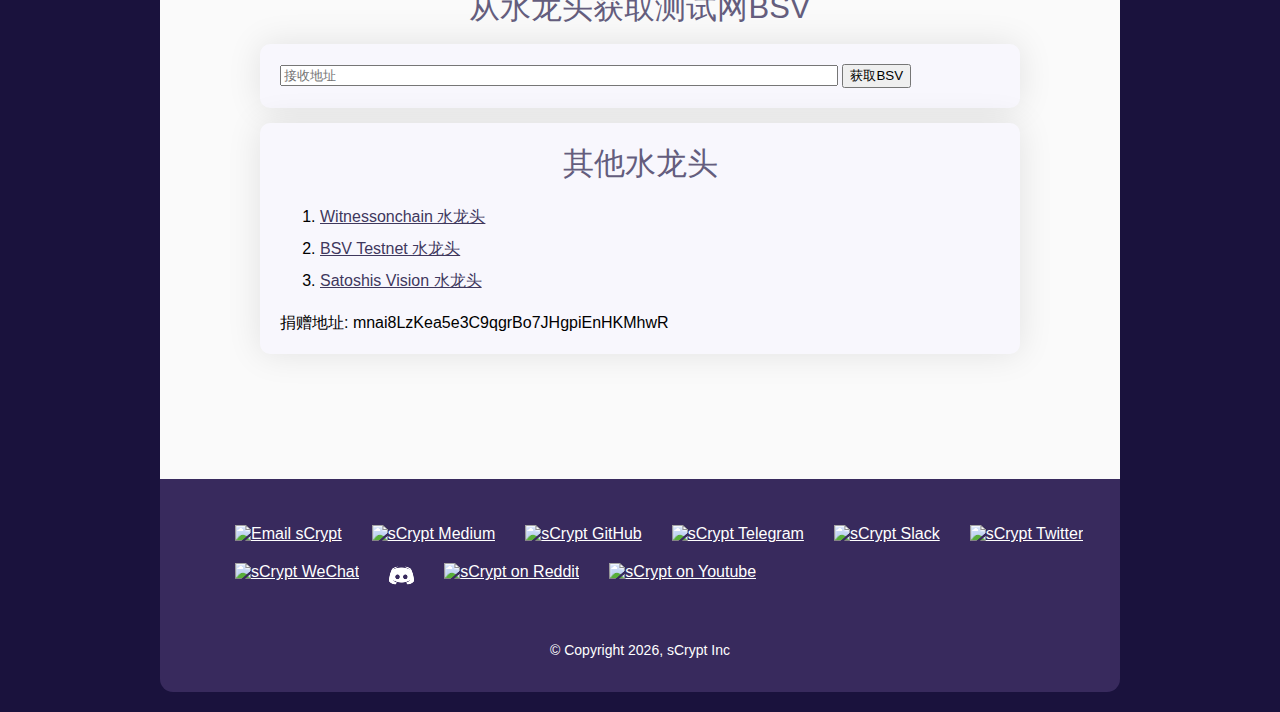
==== commit 818f9d24: "add video link" ====
--- a/chinese.html
+++ b/chinese.html
@@ -31,7 +31,8 @@
               <li class="learn-link"><a href="https://learn.scrypt.io/?lang=zh">学习</a></li>
               <li class="byexample-link"><a href="https://by-example.scrypt.io">示例</a></li>
               <li class="awesome-link"><a href="https://github.com/sCrypt-Inc/awesome-scrypt/blob/master/README_CN.md">开发者</a></li>
-              <li><a href="https://scryptdoc.readthedocs.io/zh_CN/latest/" target="_blank">文档</a></li>
+              <li class="docs-link"><a href="https://scryptdoc.readthedocs.io/zh_CN/latest/" target="_blank">文档</a></li>
+              <li class="video-link"><a href="https://space.bilibili.com/1294122227" target="_blank">视频</a></li>
               <li class="download-link"><a href="#download">下载</a></li>
               <li class="faucet-link"><a href="#faucet">水龙头</a></li>
               <li class="language-link"><a href="/">
@@ -327,6 +328,9 @@
             <li><a title="sCrypt Slack" target="_blank" href="https://join.slack.com/t/scryptworkspace/shared_invite/enQtNzQ1OTMyNDk1ODU3LTJmYjE5MGNmNDZhYmYxZWM4ZGY2MTczM2NiNTIxYmFhNTVjNjE5MGYwY2UwNDYxMTQyNGU2NmFkNTY5MmI1MWM"><img src="static/img/slack.png" alt="sCrypt Slack" /></a></li>
             <li><a title="sCrypt Twitter" target="_blank" href="https://twitter.com/sinoTrinity"><img src="static/img/twitter.png" alt="sCrypt Twitter" /></a></li>
             <li><a title="sCrypt WeChat" target="_blank" href="static/img/wechat-qrcode.jpg"><img src="static/img/wechat.png" alt="sCrypt WeChat" /></a></li>
+            <li><a title="sCrypt in BSV Discord" target="_blank" href="https://discord.gg/bsv"><img src="static/img/discord.png" alt="sCrypt in BSV Discord" /></a></li>
+            <li><a title="sCrypt on Reddit" target="_blank" href="https://www.reddit.com/r/sCrypt"><img src="static/img/reddit.png" alt="sCrypt on Reddit" /></a></li>
+            <li><a title="sCrypt on Youtube" target="_blank" href="https://www.youtube.com/channel/UCzQsmR836zW8b1kh03Ht04w"><img src="static/img/yt.png" alt="sCrypt on Youtube" /></a></li>
           </ul>
           <div class="clear"></div>
           <p>&copy; Copyright <script>document.write(new Date().getFullYear())</script>, sCrypt Inc</p>
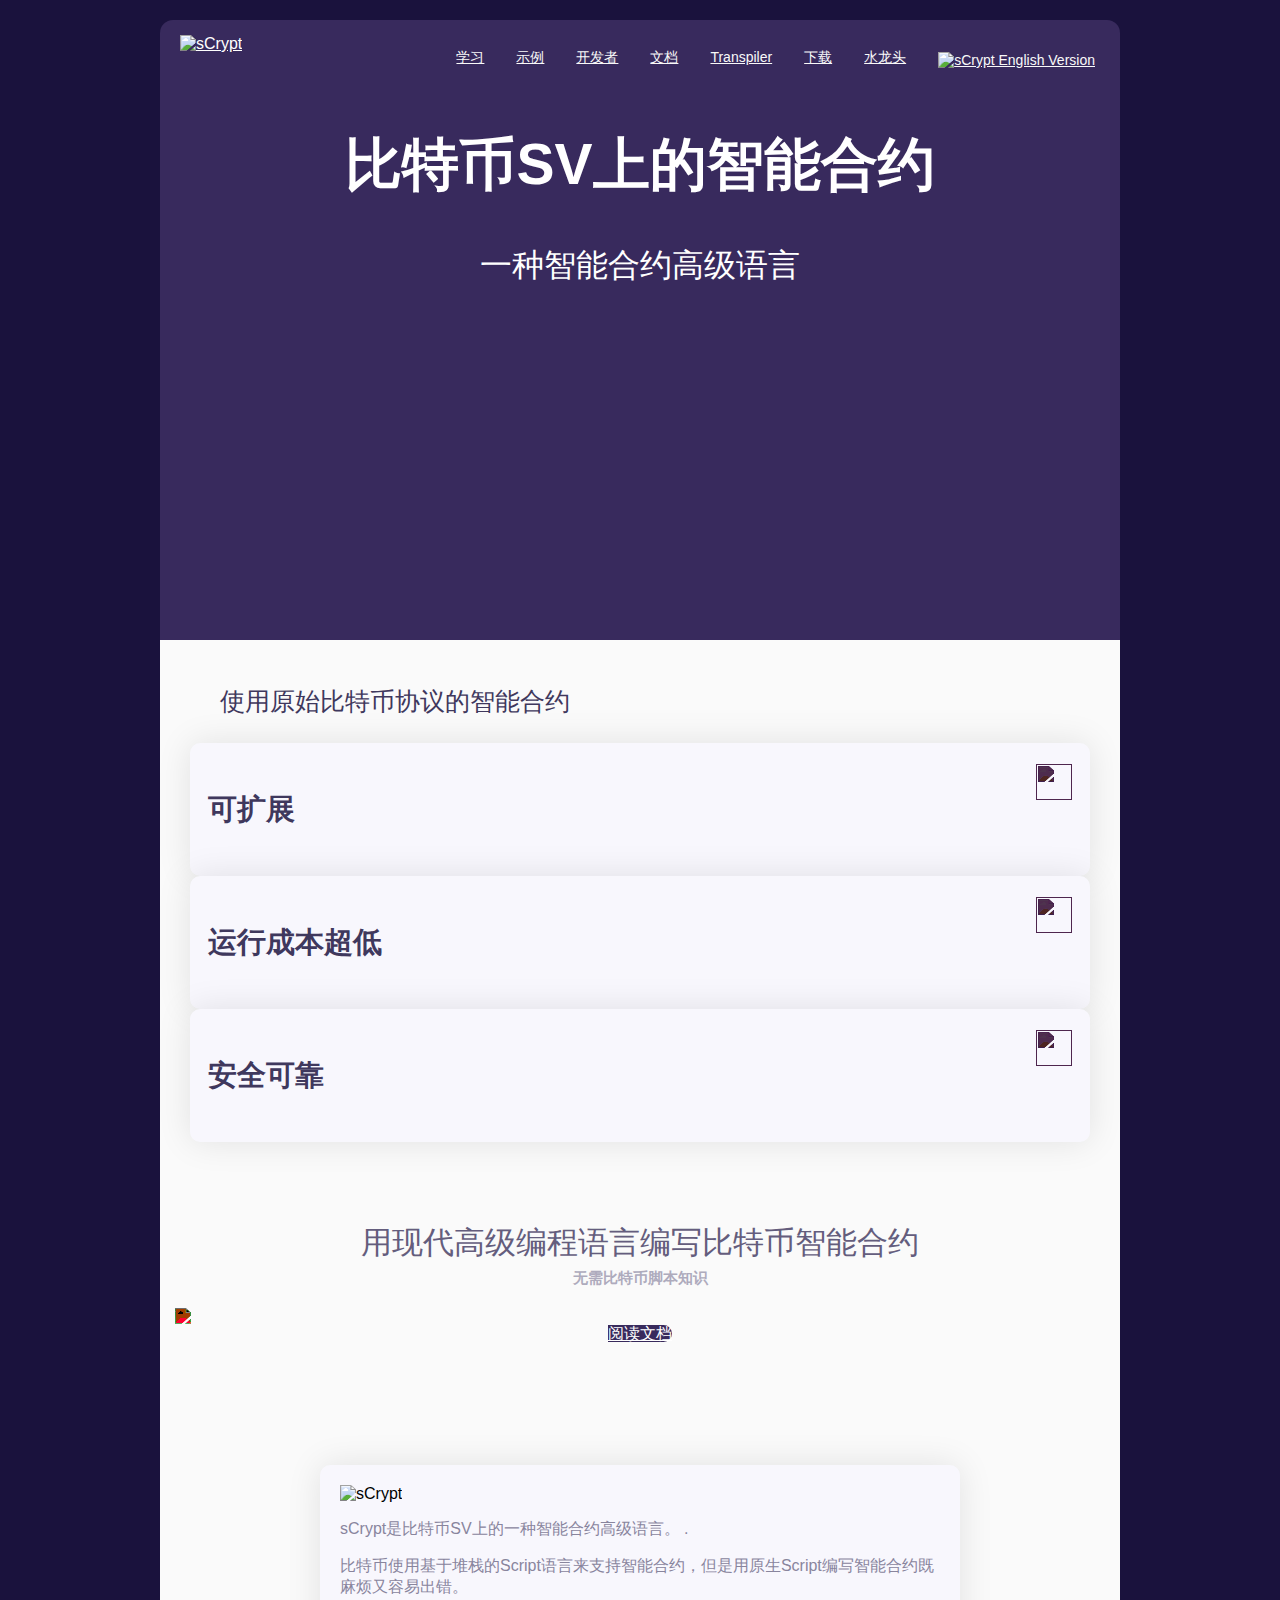
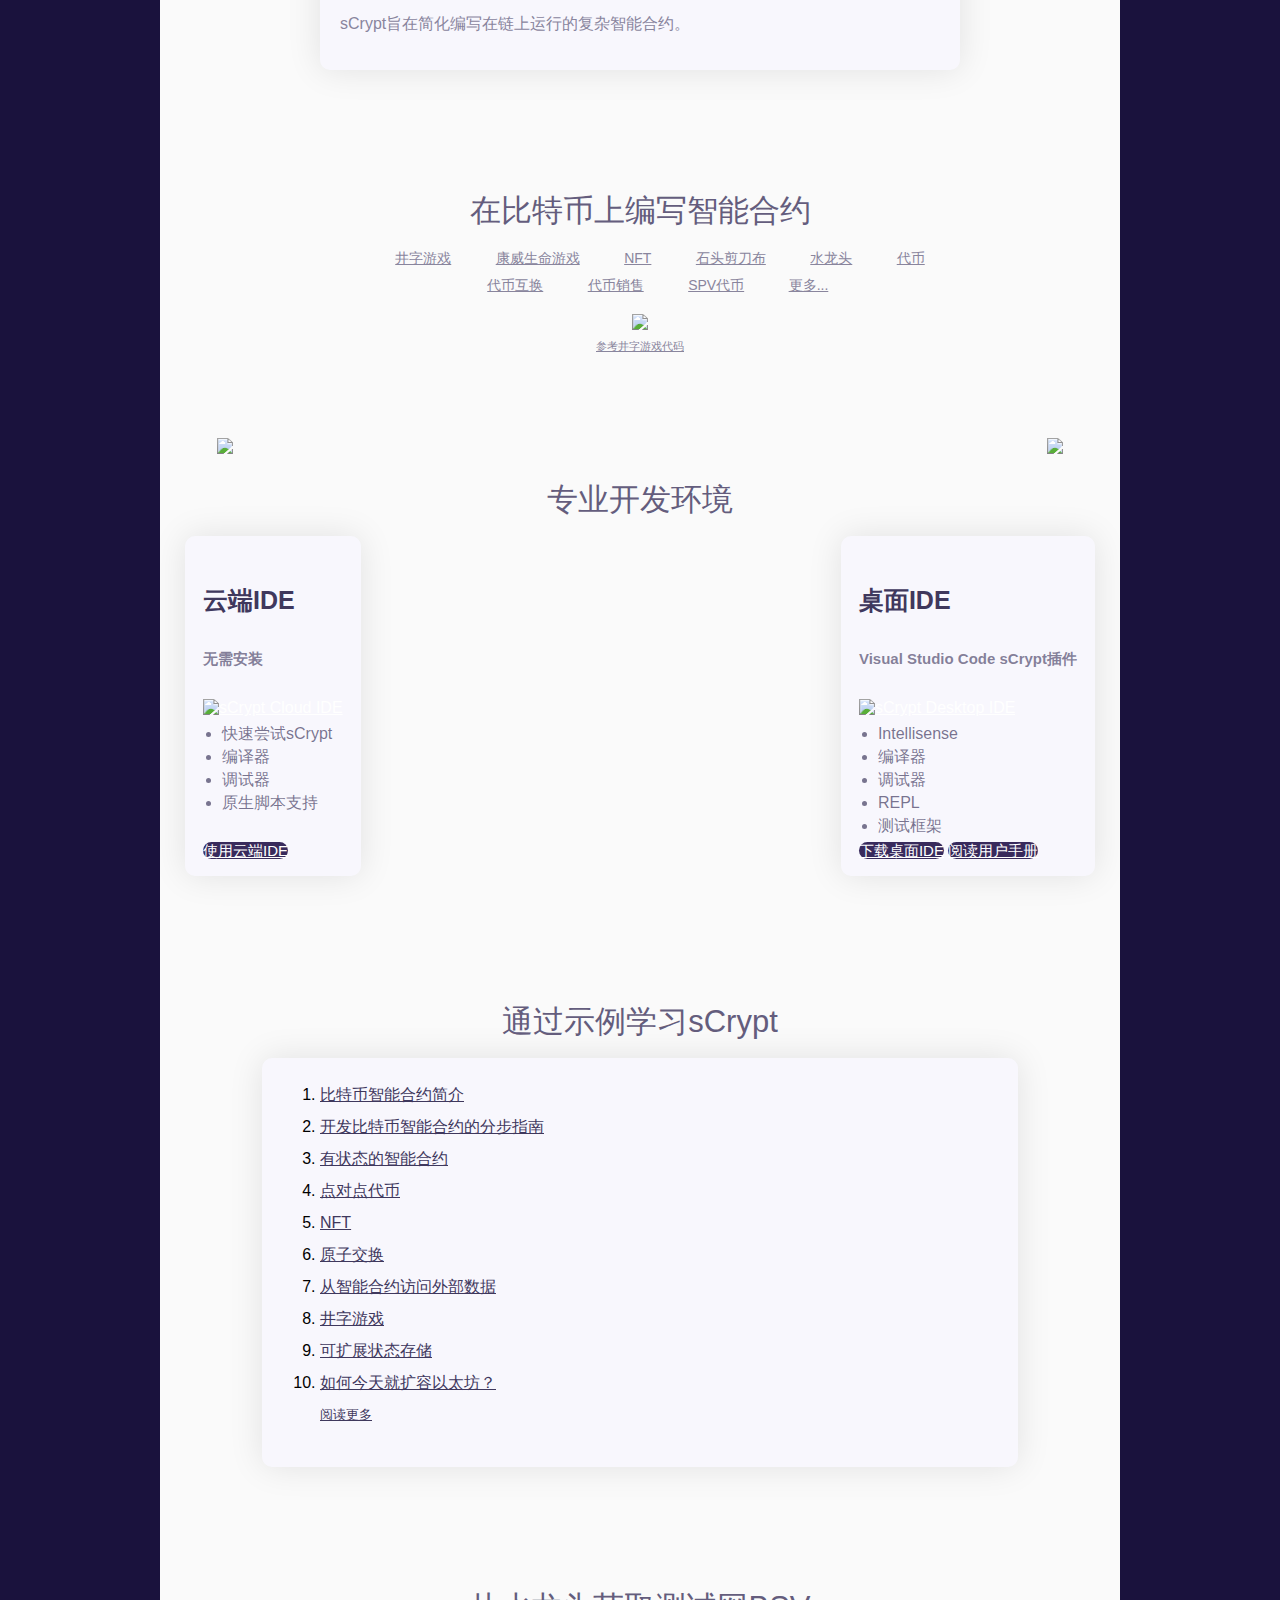
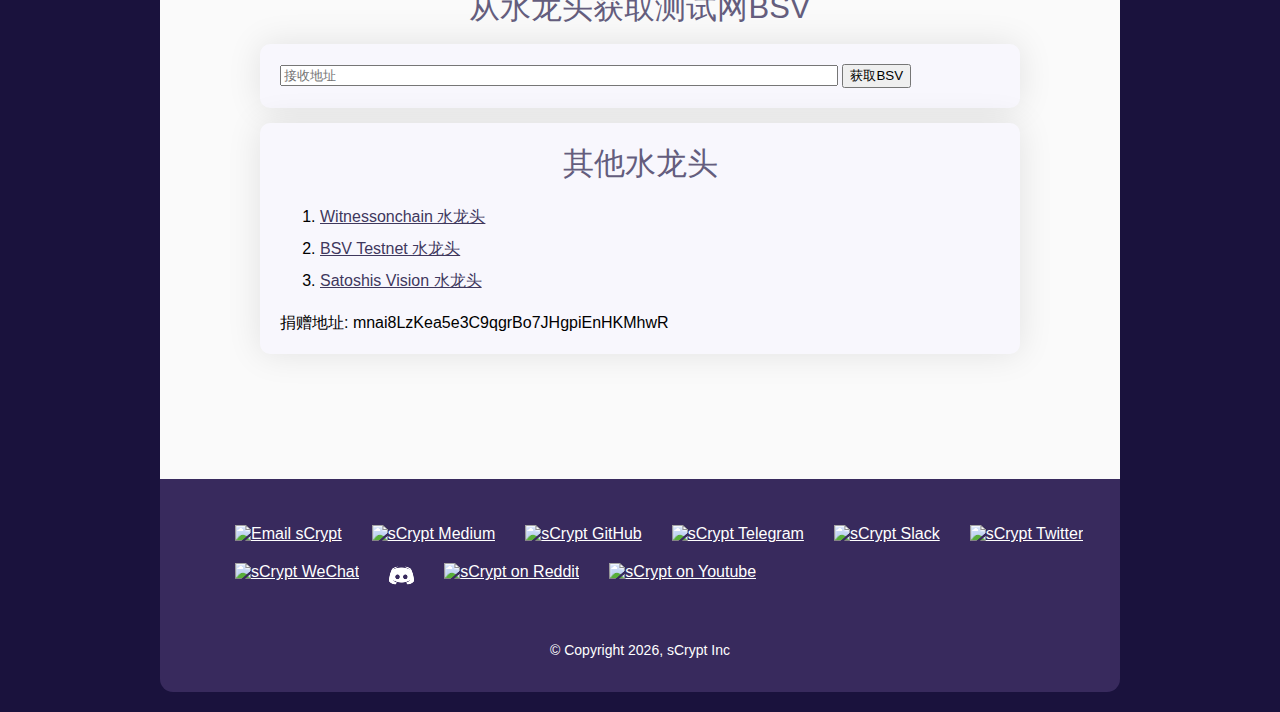
==== commit cb10d3c3: "transpiler" ====
--- a/chinese.html
+++ b/chinese.html
@@ -32,7 +32,7 @@
               <li class="byexample-link"><a href="https://by-example.scrypt.io">示例</a></li>
               <li class="awesome-link"><a href="https://github.com/sCrypt-Inc/awesome-scrypt/blob/master/README_CN.md">开发者</a></li>
               <li class="docs-link"><a href="https://scryptdoc.readthedocs.io/zh_CN/latest/" target="_blank">文档</a></li>
-              <li class="video-link"><a href="https://space.bilibili.com/1294122227" target="_blank">视频</a></li>
+              <li class="transpiler-link"><a href="https://transpiler.vercel.app/transpiler" target="_blank">Transpiler</a></li>
               <li class="download-link"><a href="#download">下载</a></li>
               <li class="faucet-link"><a href="#faucet">水龙头</a></li>
               <li class="language-link"><a href="/">
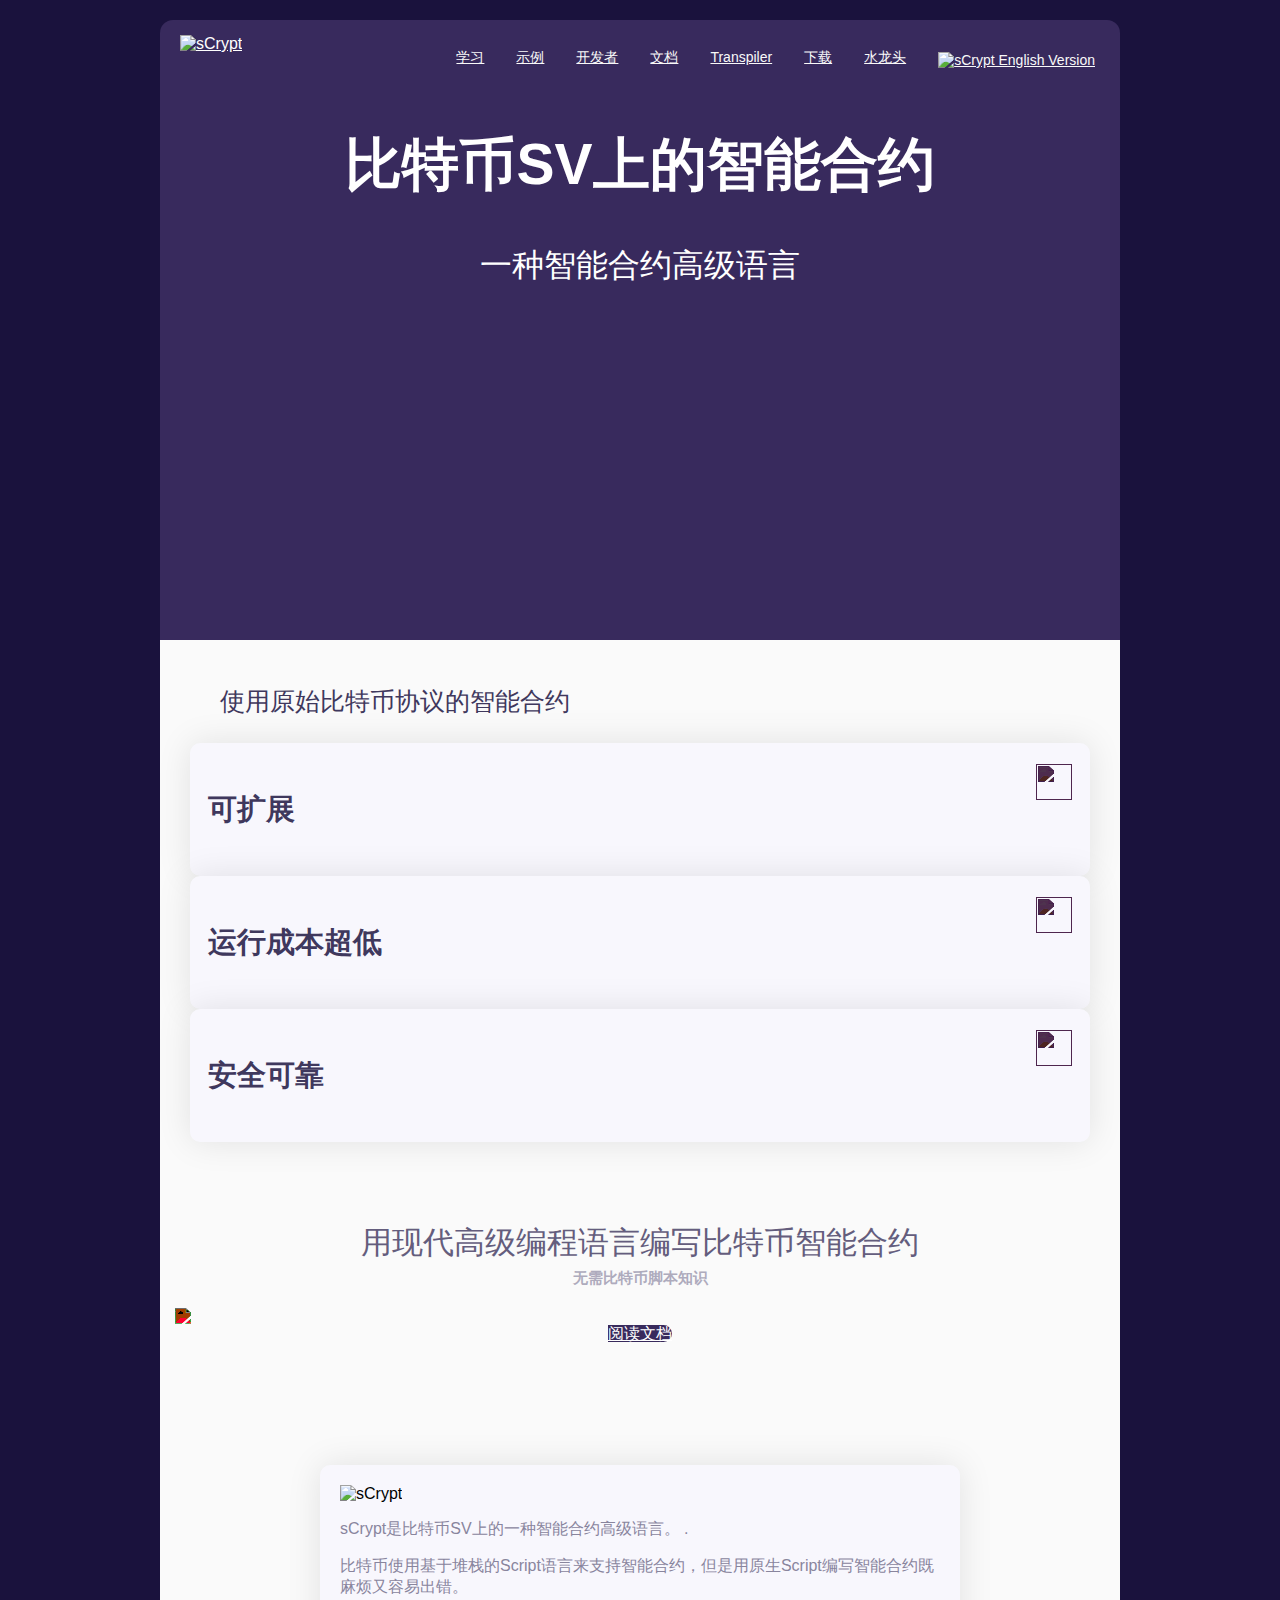
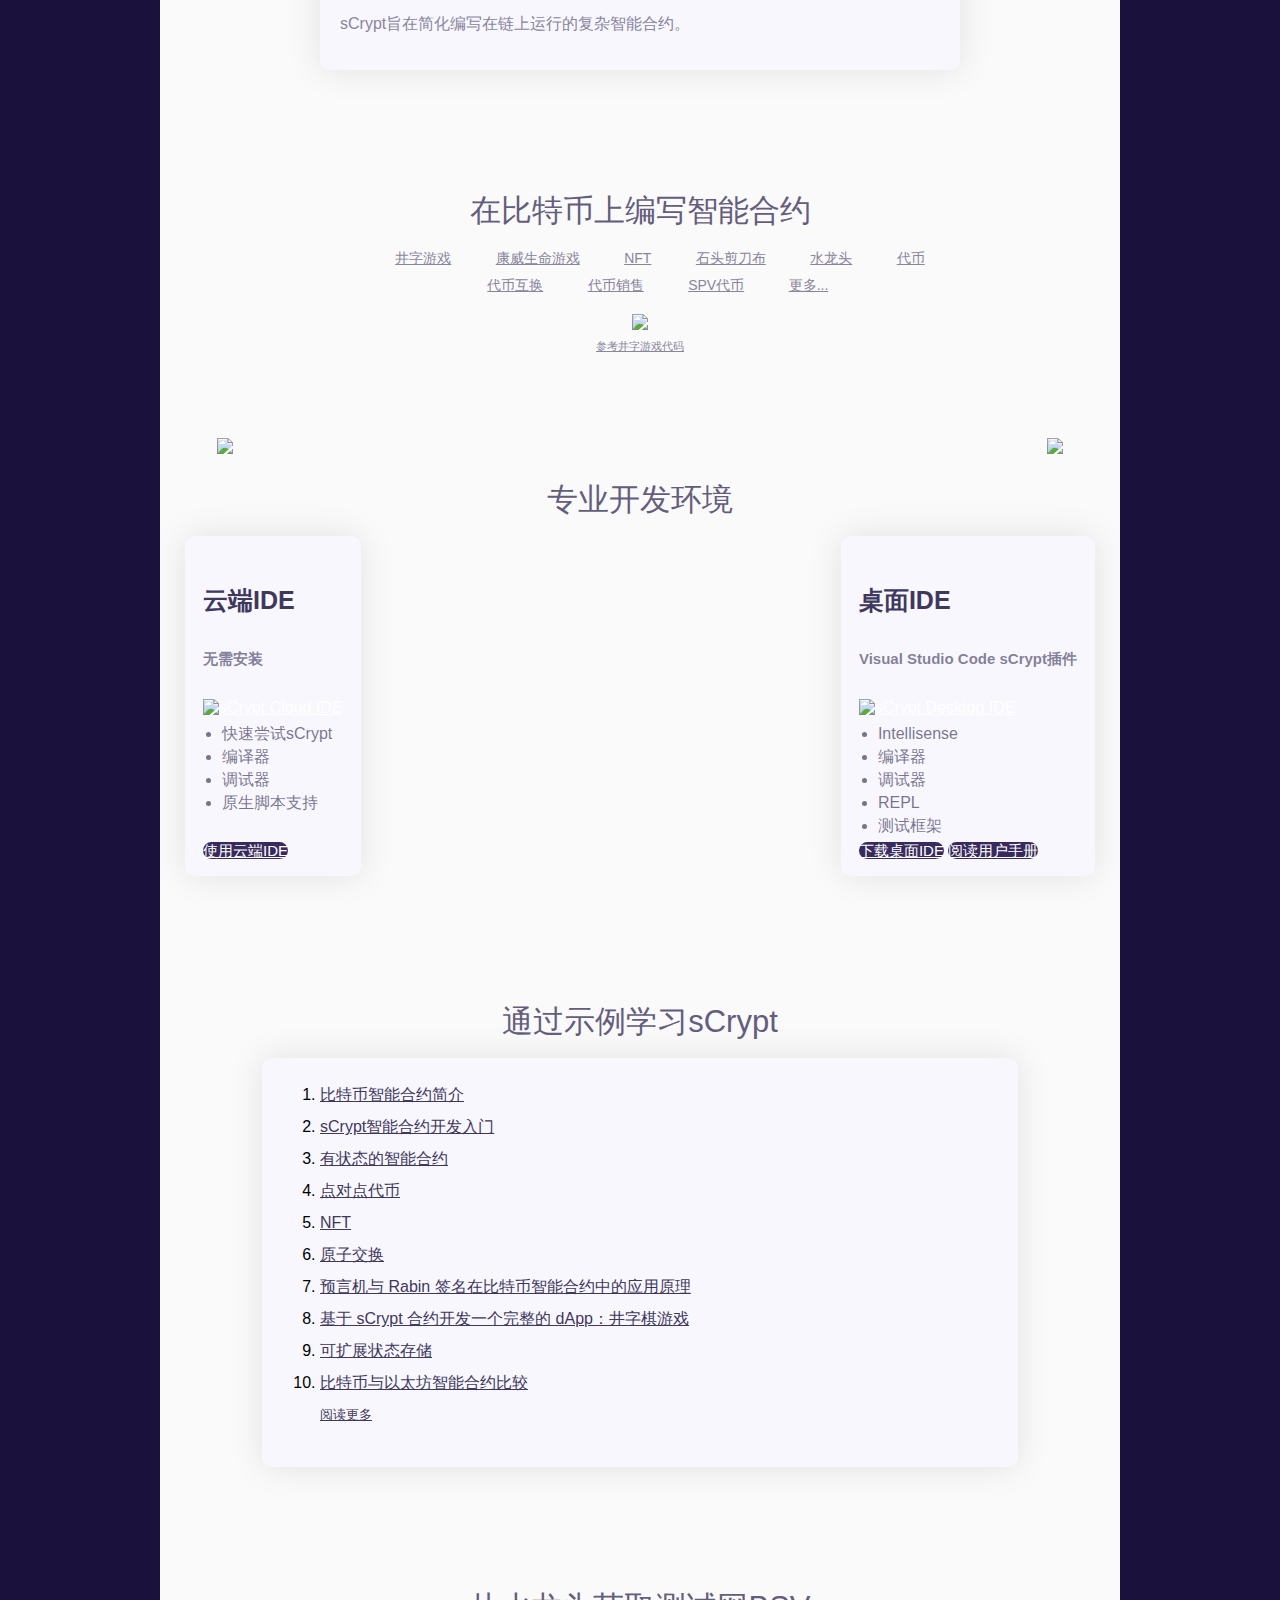
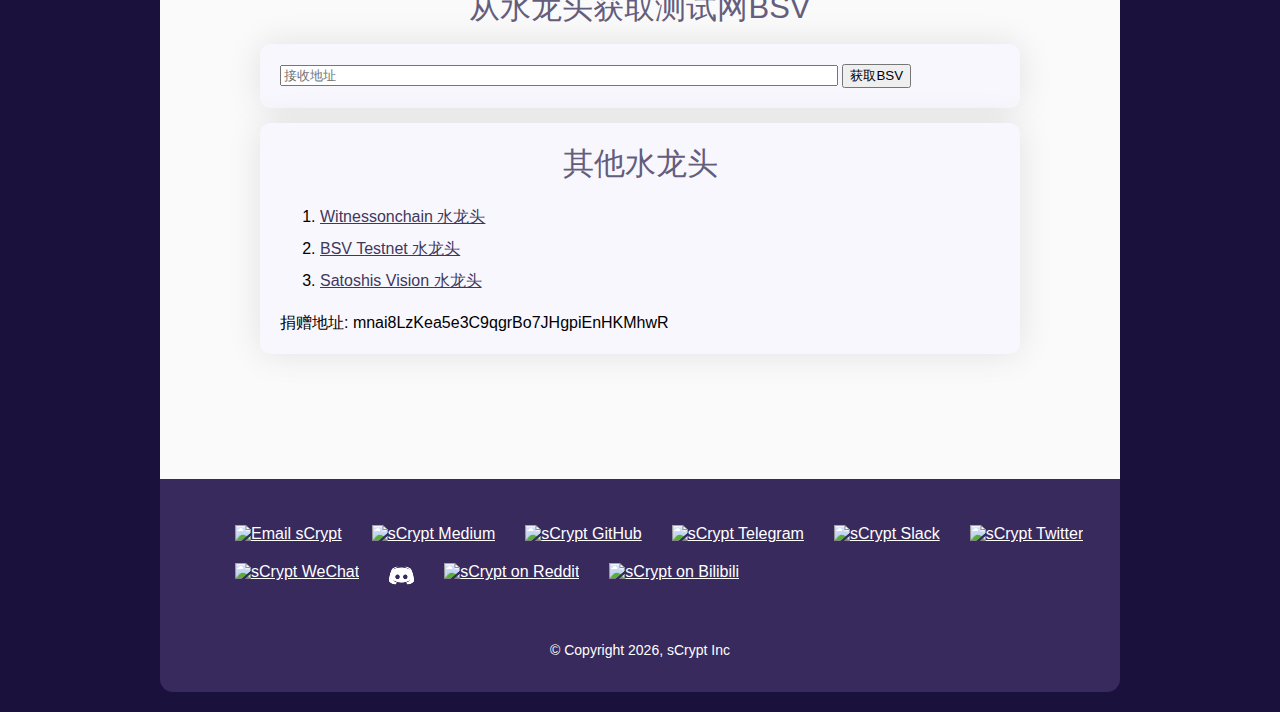
==== commit b27df850: "update error message" ====
--- a/chinese.html
+++ b/chinese.html
@@ -32,7 +32,7 @@
               <li class="byexample-link"><a href="https://by-example.scrypt.io">示例</a></li>
               <li class="awesome-link"><a href="https://github.com/sCrypt-Inc/awesome-scrypt/blob/master/README_CN.md">开发者</a></li>
               <li class="docs-link"><a href="https://scryptdoc.readthedocs.io/zh_CN/latest/" target="_blank">文档</a></li>
-              <li class="transpiler-link"><a href="https://transpiler.vercel.app/transpiler" target="_blank">Transpiler</a></li>
+              <li class="transpiler-link"><a href="https://transpiler.bitcoinsv.com" target="_blank">Transpiler</a></li>
               <li class="download-link"><a href="#download">下载</a></li>
               <li class="faucet-link"><a href="#faucet">水龙头</a></li>
               <li class="language-link"><a href="/">
@@ -190,16 +190,16 @@
                 <ol>
 
 
-                  <li><a target="_blank" href="https://xiaohuiliu.medium.com/introduction-to-bitcoin-smart-contracts-9c0ea37dc757">比特币智能合约简介</a></li>
-                  <li><a target="_blank" href="https://xiaohuiliu.medium.com/a-step-by-step-guide-to-developing-bitcoin-smart-contracts-e43f00f42f05">开发比特币智能合约的分步指南</a></li>
-                  <li><a target="_blank" href="https://medium.com/coinmonks/stateful-smart-contracts-on-bitcoin-sv-c24f83a0f783">有状态的智能合约</a></li>
-                  <li><a target="_blank" href="https://xiaohuiliu.medium.com/peer-to-peer-tokens-6508986d9593">点对点代币</a></li>
-                  <li><a target="_blank" href="https://xiaohuiliu.medium.com/non-fungible-tokens-on-bitcoin-sv-4575368f46a">NFT</a></li>
-                  <li><a target="_blank" href="https://xiaohuiliu.medium.com/atomic-swap-on-bitcoin-sv-abc28e836cd5">原子交换</a></li>
-                  <li><a target="_blank" href="https://medium.com/coinmonks/access-external-data-from-bitcoin-smart-contracts-2ecdc7448c43">从智能合约访问外部数据</a></li>
-                  <li><a target="_blank" href="https://xiaohuiliu.medium.com/tic-tac-toe-on-bitcoin-sv-5acdf5bd676d">井字游戏</a></li>
-                  <li><a target="_blank" href="https://xiaohuiliu.medium.com/scalable-state-storage-in-bsv-smart-contracts-60f9aeb3b1f">可扩展状态存储</a></li>
-                  <li><a target="_blank" href="https://xiaohuiliu.medium.com/how-to-scale-ethereum-today-9bbaece3fb2e">如何今天就扩容以太坊？</a></li>
+                  <li><a target="_blank" href="https://blog.csdn.net/freedomhero/article/details/106801904">比特币智能合约简介</a></li>
+                  <li><a target="_blank" href="https://blog.csdn.net/freedomhero/article/details/107235041">sCrypt智能合约开发入门</a></li>
+                  <li><a target="_blank" href="https://blog.csdn.net/freedomhero/article/details/107307306">有状态的智能合约</a></li>
+                  <li><a target="_blank" href="https://blog.csdn.net/freedomhero/article/details/122368293">点对点代币</a></li>
+                  <li><a target="_blank" href="https://blog.csdn.net/freedomhero/article/details/122245345">NFT</a></li>
+                  <li><a target="_blank" href="https://blog.csdn.net/freedomhero/article/details/107321523">原子交换</a></li>
+                  <li><a target="_blank" href="https://blog.csdn.net/freedomhero/article/details/107237537">预言机与 Rabin 签名在比特币智能合约中的应用原理</a></li>
+                  <li><a target="_blank" href="https://blog.csdn.net/freedomhero/article/details/115419901">基于 sCrypt 合约开发一个完整的 dApp：井字棋游戏</a></li>
+                  <li><a target="_blank" href="https://blog.csdn.net/freedomhero/article/details/116457467">可扩展状态存储</a></li>
+                  <li><a target="_blank" href="https://blog.csdn.net/freedomhero/article/details/117924646">比特币与以太坊智能合约比较</a></li>
                   <li class="no-bullet"><a target="_blank" href="https://github.com/sCrypt-Inc/awesome-scrypt/blob/master/README_CN.md">阅读更多</a></li>
 
                 </ol>
@@ -271,7 +271,7 @@
                   <button class="delete" aria-label="delete" onclick='onDelete(this)'></button>
                 </div>
                 <div class="message-body">
-                  地址 ${address} 仍在冷却中，请在10分钟后重试。
+                  地址 ${address} 仍在冷却中，一个地址一天最多可以取两次
                 </div>
               </article>`)
             }
@@ -300,7 +300,7 @@
             window.document.getElementById('getbsv').addEventListener('click', (e) => {
               const address = window.document.getElementById('address-input').value;
               if(typeof address === 'string' && address !== '') {
-                postData('https://witnessonchain.com/v1/faucet/tbsv', { address: address })
+                postData('https://witnessonchain.com/v1/faucet/tbsv', { address: address, channel: "scrypt.io" })
                 .then(data => {
                   if(data.code  === 0) {
                     createSuccessMessage(data.txid)
@@ -330,7 +330,7 @@
             <li><a title="sCrypt WeChat" target="_blank" href="static/img/wechat-qrcode.jpg"><img src="static/img/wechat.png" alt="sCrypt WeChat" /></a></li>
             <li><a title="sCrypt in BSV Discord" target="_blank" href="https://discord.gg/bsv"><img src="static/img/discord.png" alt="sCrypt in BSV Discord" /></a></li>
             <li><a title="sCrypt on Reddit" target="_blank" href="https://www.reddit.com/r/sCrypt"><img src="static/img/reddit.png" alt="sCrypt on Reddit" /></a></li>
-            <li><a title="sCrypt on Youtube" target="_blank" href="https://www.youtube.com/channel/UCzQsmR836zW8b1kh03Ht04w"><img src="static/img/yt.png" alt="sCrypt on Youtube" /></a></li>
+            <li><a title="sCrypt on Bilibili" target="_blank" href="https://space.bilibili.com/1294122227"><img src="static/img/yt.png" alt="sCrypt on Bilibili" /></a></li>
           </ul>
           <div class="clear"></div>
           <p>&copy; Copyright <script>document.write(new Date().getFullYear())</script>, sCrypt Inc</p>
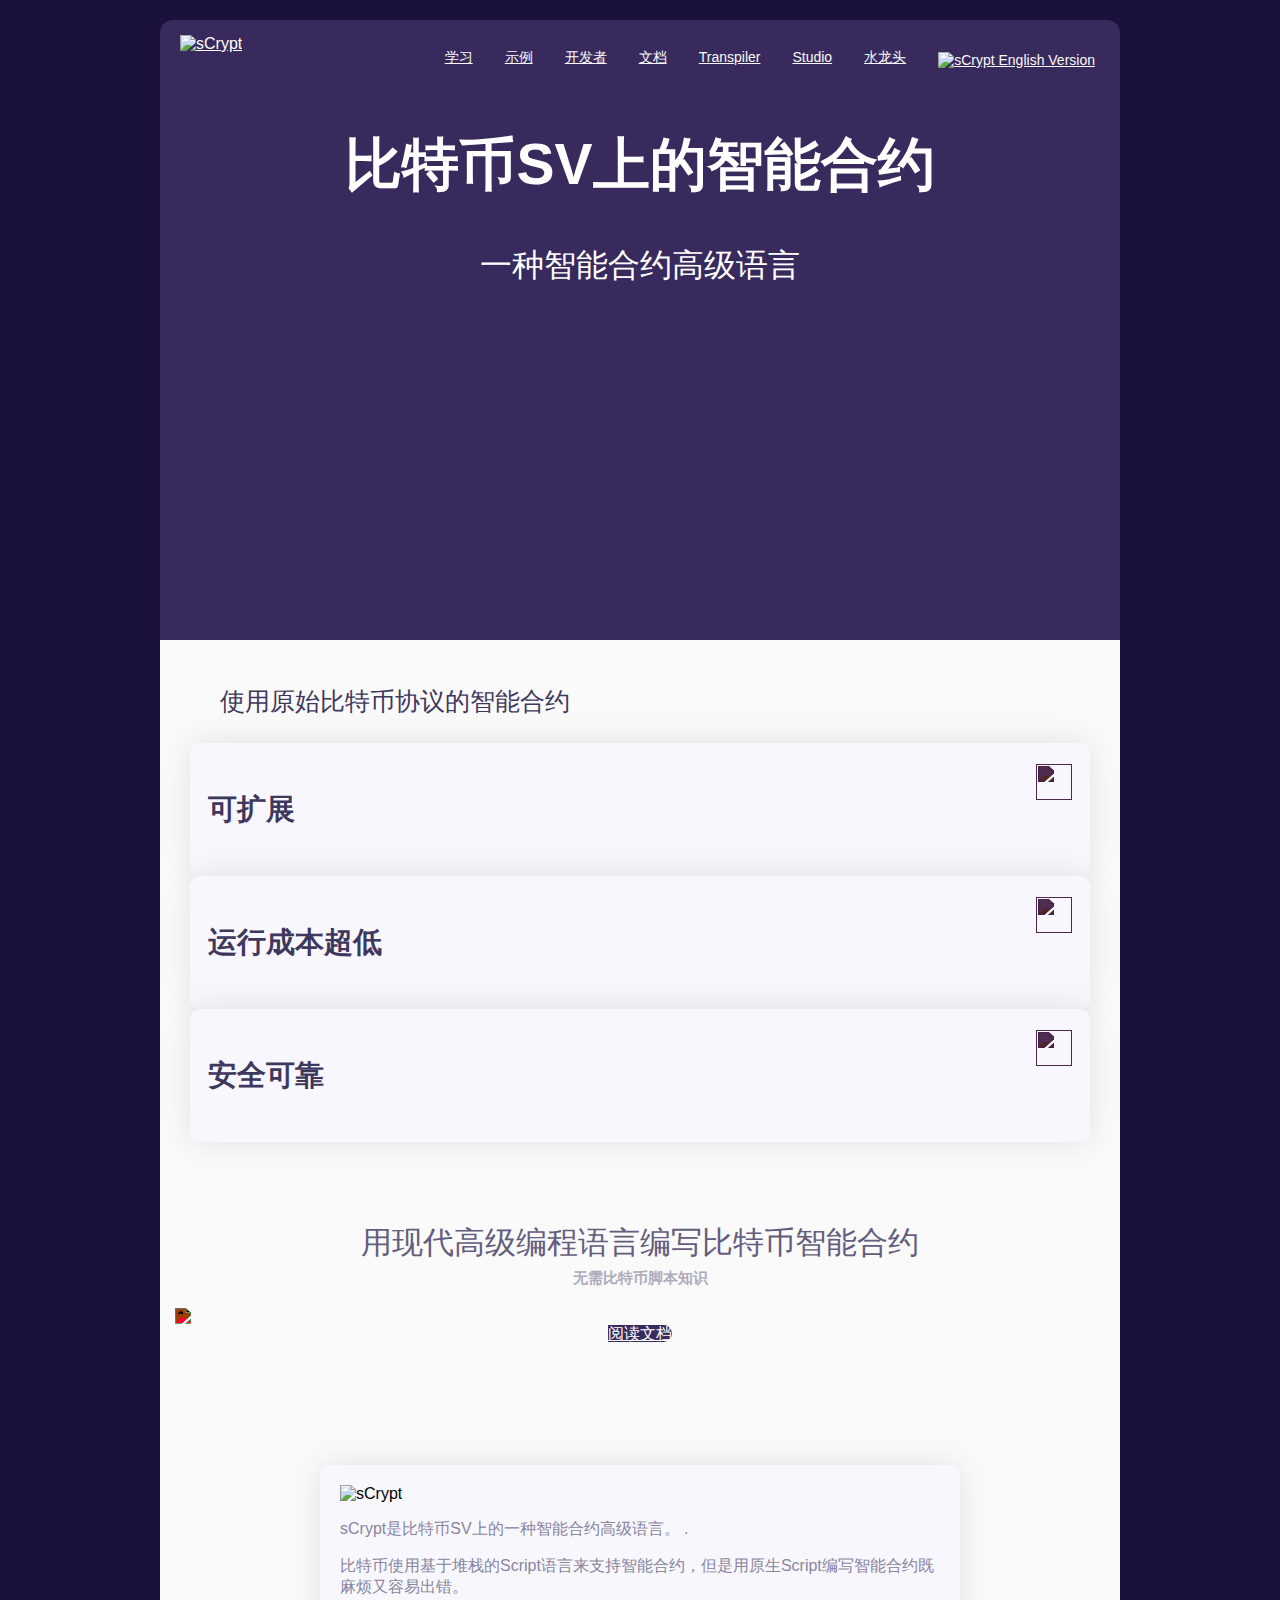
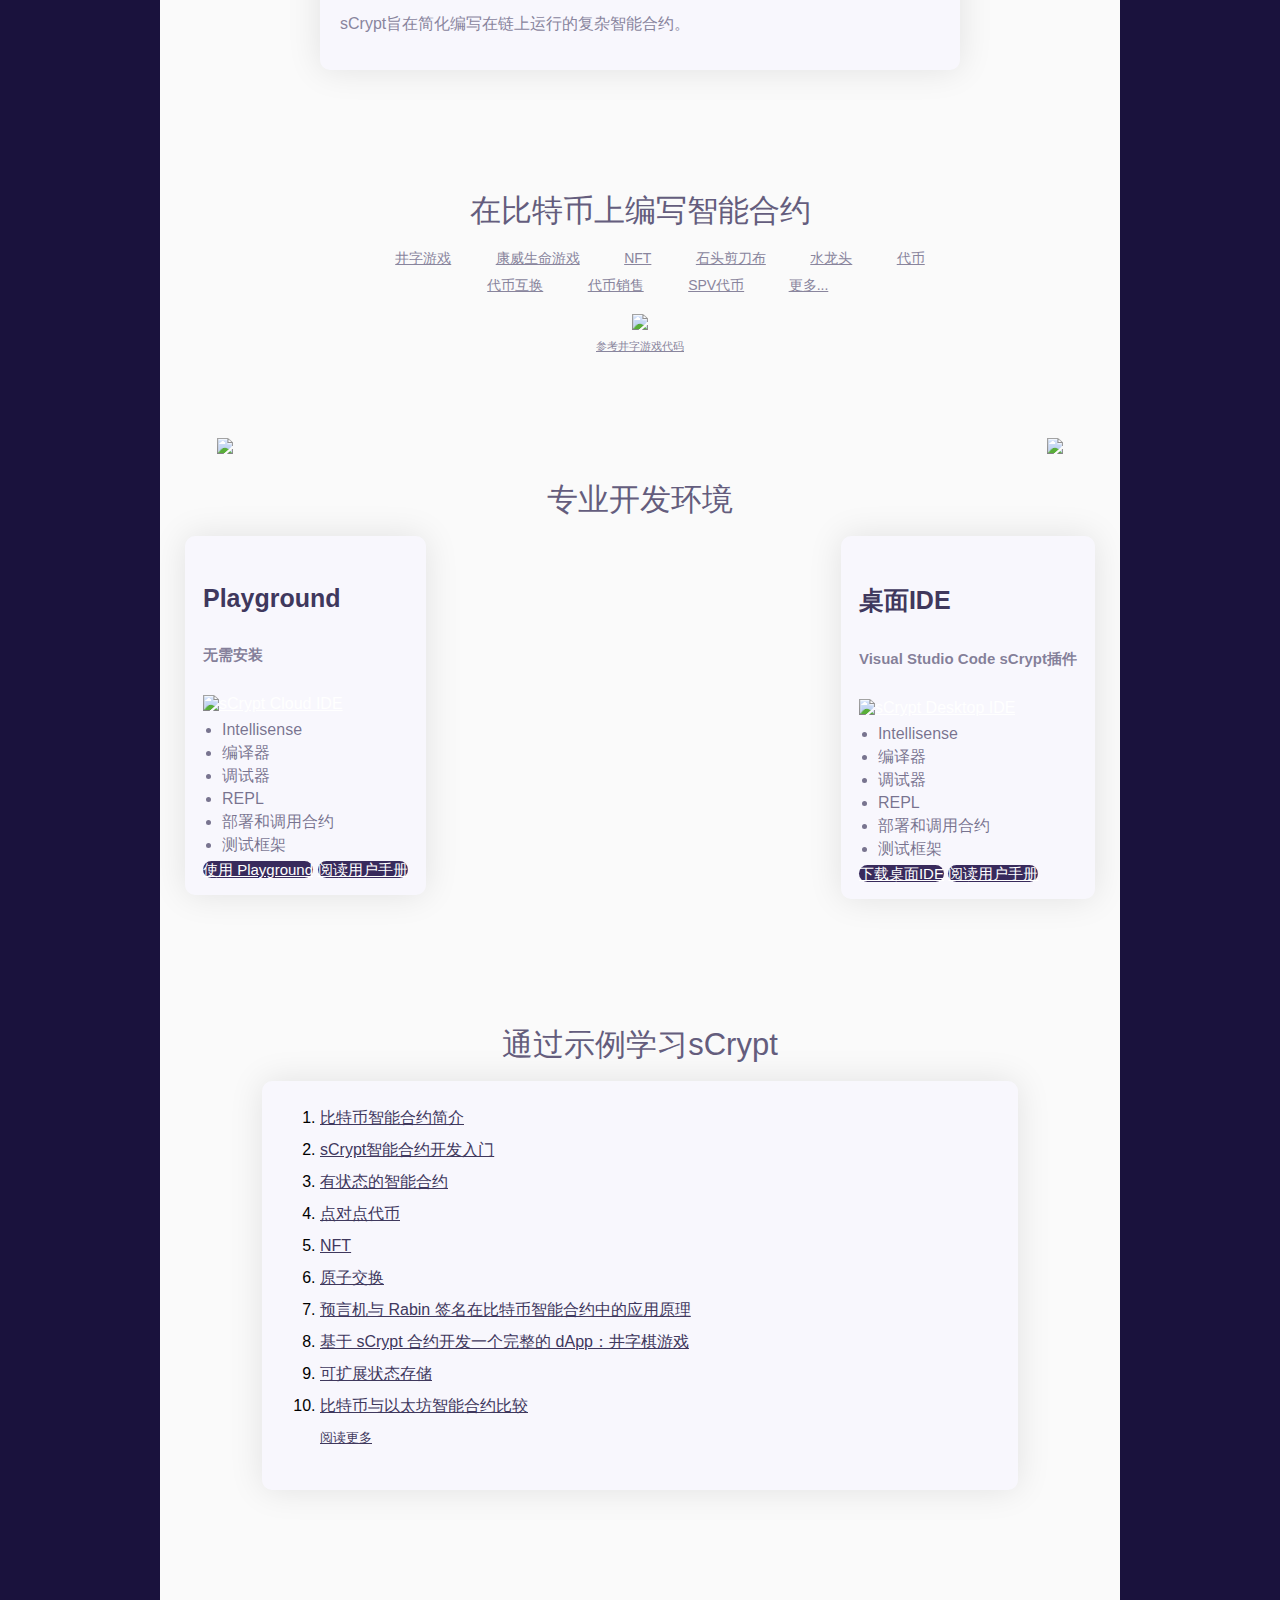
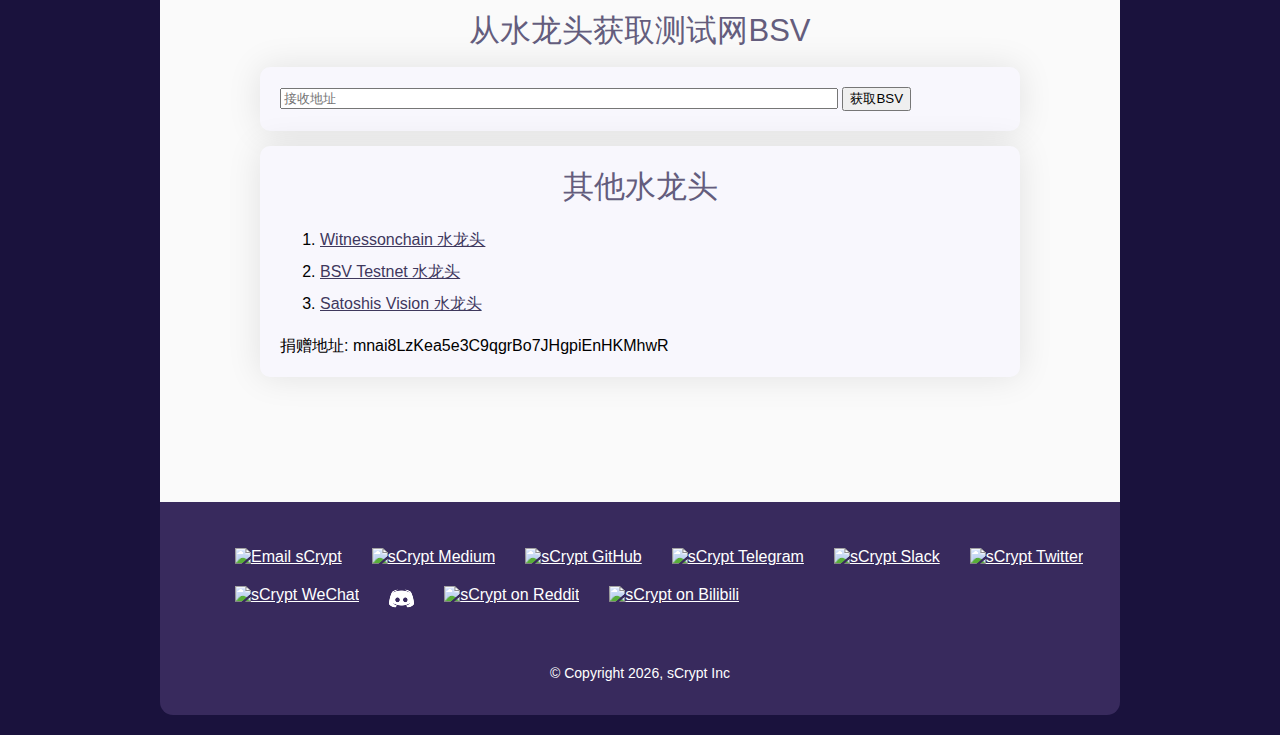
==== commit 1c77d658: "remove bitails faucet" ====
--- a/chinese.html
+++ b/chinese.html
@@ -33,7 +33,7 @@
               <li class="awesome-link"><a href="https://github.com/sCrypt-Inc/awesome-scrypt/blob/master/README_CN.md">开发者</a></li>
               <li class="docs-link"><a href="https://scryptdoc.readthedocs.io/zh_CN/latest/" target="_blank">文档</a></li>
               <li class="transpiler-link"><a href="https://transpiler.bitcoinsv.com" target="_blank">Transpiler</a></li>
-              <li class="download-link"><a href="#download">下载</a></li>
+              <li class="download-link"><a href="https://scrypt.studio">Studio</a></li>
               <li class="faucet-link"><a href="#faucet">水龙头</a></li>
               <li class="language-link"><a href="/">
                   <img src="/static/img/english.svg" alt="sCrypt English Version" class="language-icon" />
@@ -152,6 +152,7 @@
                       <li>编译器</li>
                       <li>调试器</li>
                       <li>REPL</li>
+                      <li>部署和调用合约</li>
                       <li>测试框架</li>
                     </ul>
                   </div>
@@ -161,21 +162,23 @@
               </div>
               <div class="column">
                 <div class="cloud wrapper">
-                  <h4>云端IDE</h4>
+                  <h4>Playground</h4>
                   <h5>无需安装</h5>
                   <a href="https://scrypt.studio/">
-                    <img src="static/img/cloud-ide.png" alt="sCrypt Cloud IDE" />
+                    <img src="static/img/desktop-ide.png" alt="sCrypt Cloud IDE" />
                   </a>
                   <div class="content">
                     <ul>
-                      <li>快速尝试sCrypt</li>
+                      <li>Intellisense</li>
                       <li>编译器</li>
                       <li>调试器</li>
-                      <li>原生脚本支持</li>
-                      <li class="no-bullet">&nbsp;</li>
+                      <li>REPL</li>
+                      <li>部署和调用合约</li>
+                      <li>测试框架</li>
                     </ul>
                   </div>
-                  <a class="button" href="https://scrypt.studio/">使用云端IDE</a>
+                  <a class="button" href="https://playground.scrypt.io">使用 Playground</a>
+                  <a class="button" href="https://scrypt-ide.readthedocs.io/zh_CN/latest/">阅读用户手册</a>
                 </div>
               </div>
               <div class="clear"></div>
@@ -258,7 +261,7 @@
                   <button class="delete" aria-label="delete" onclick='onDelete(this)'></button>
                 </div>
                 <div class="message-body">
-                  获取成功. 
+                  获取成功.
                   <strong>交易</strong>: <a href="https://test.whatsonchain.com/tx/${txid}" target="_blank">${txid}</a>
                 </div>
               </article>`)
@@ -310,7 +313,7 @@
                     createErrorMessage(data.message)
                   }
                 });
-              }              
+              }
             })
 
             </script>
